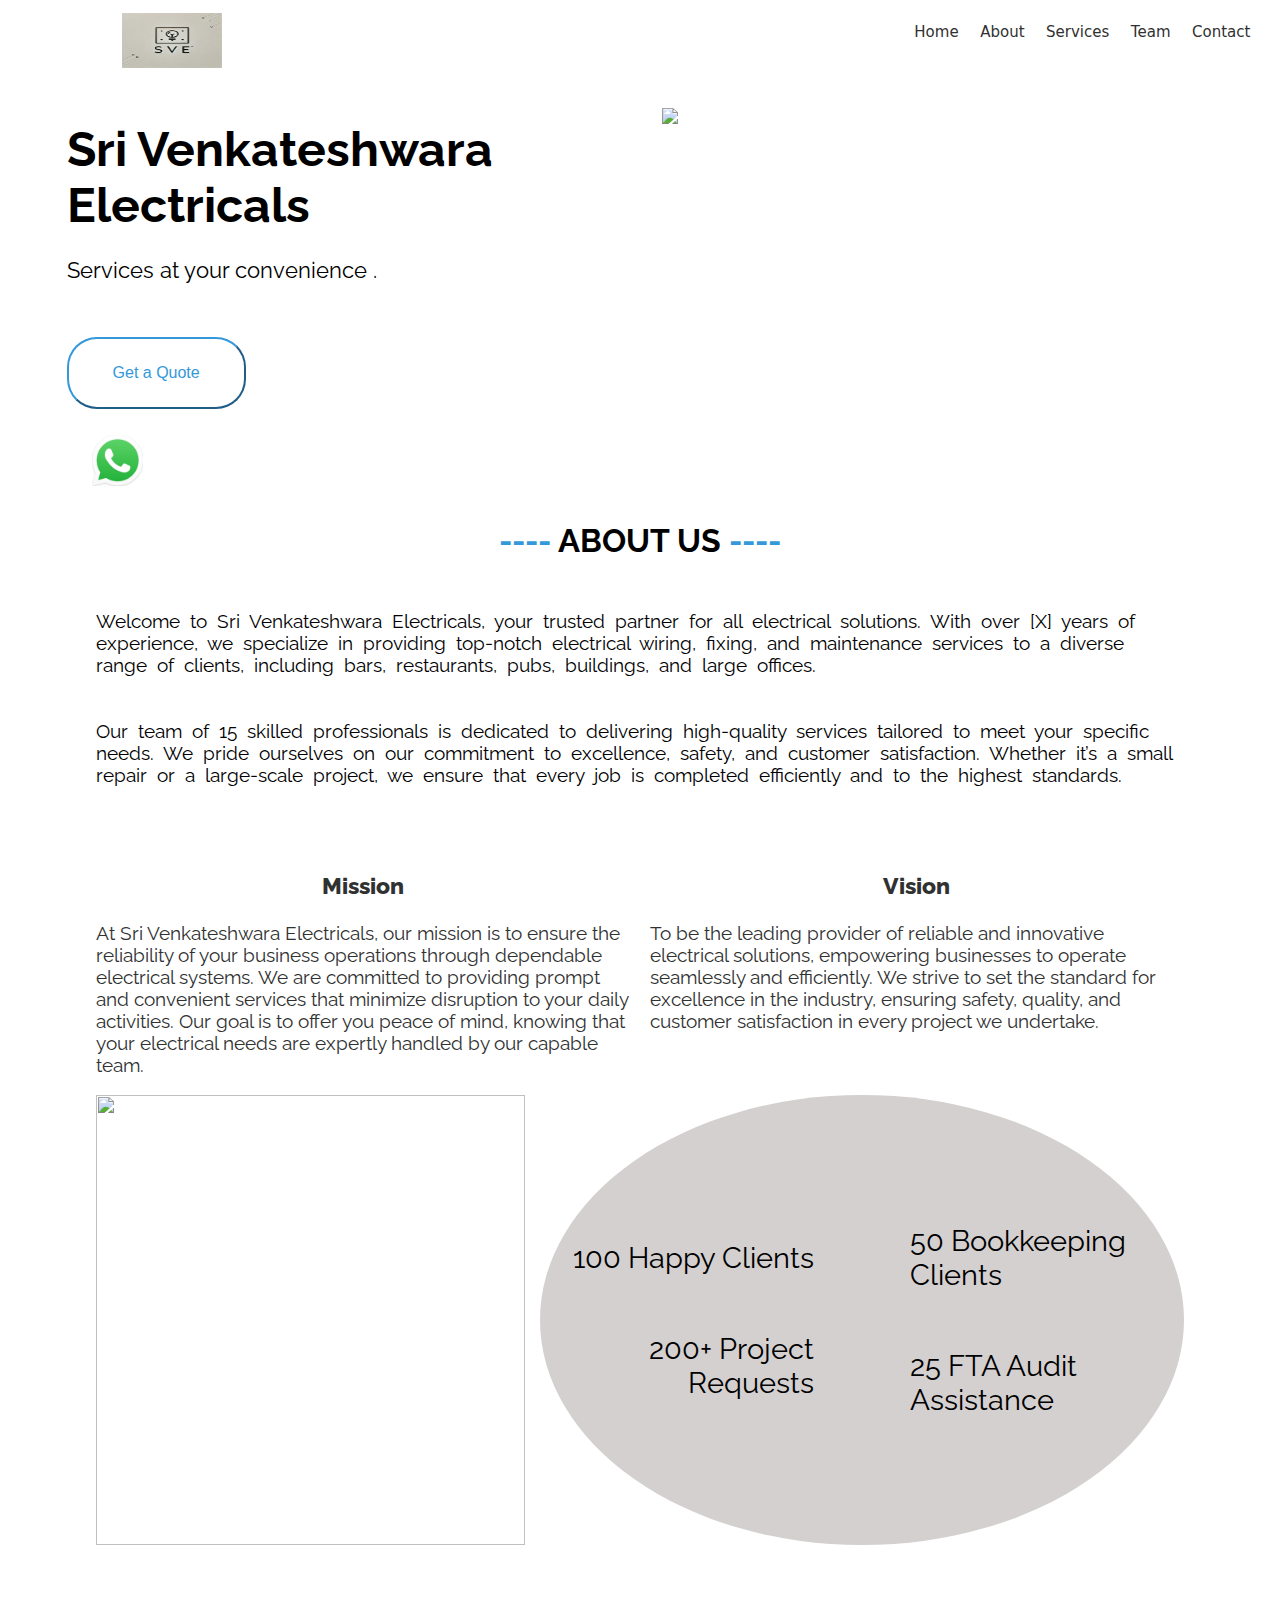
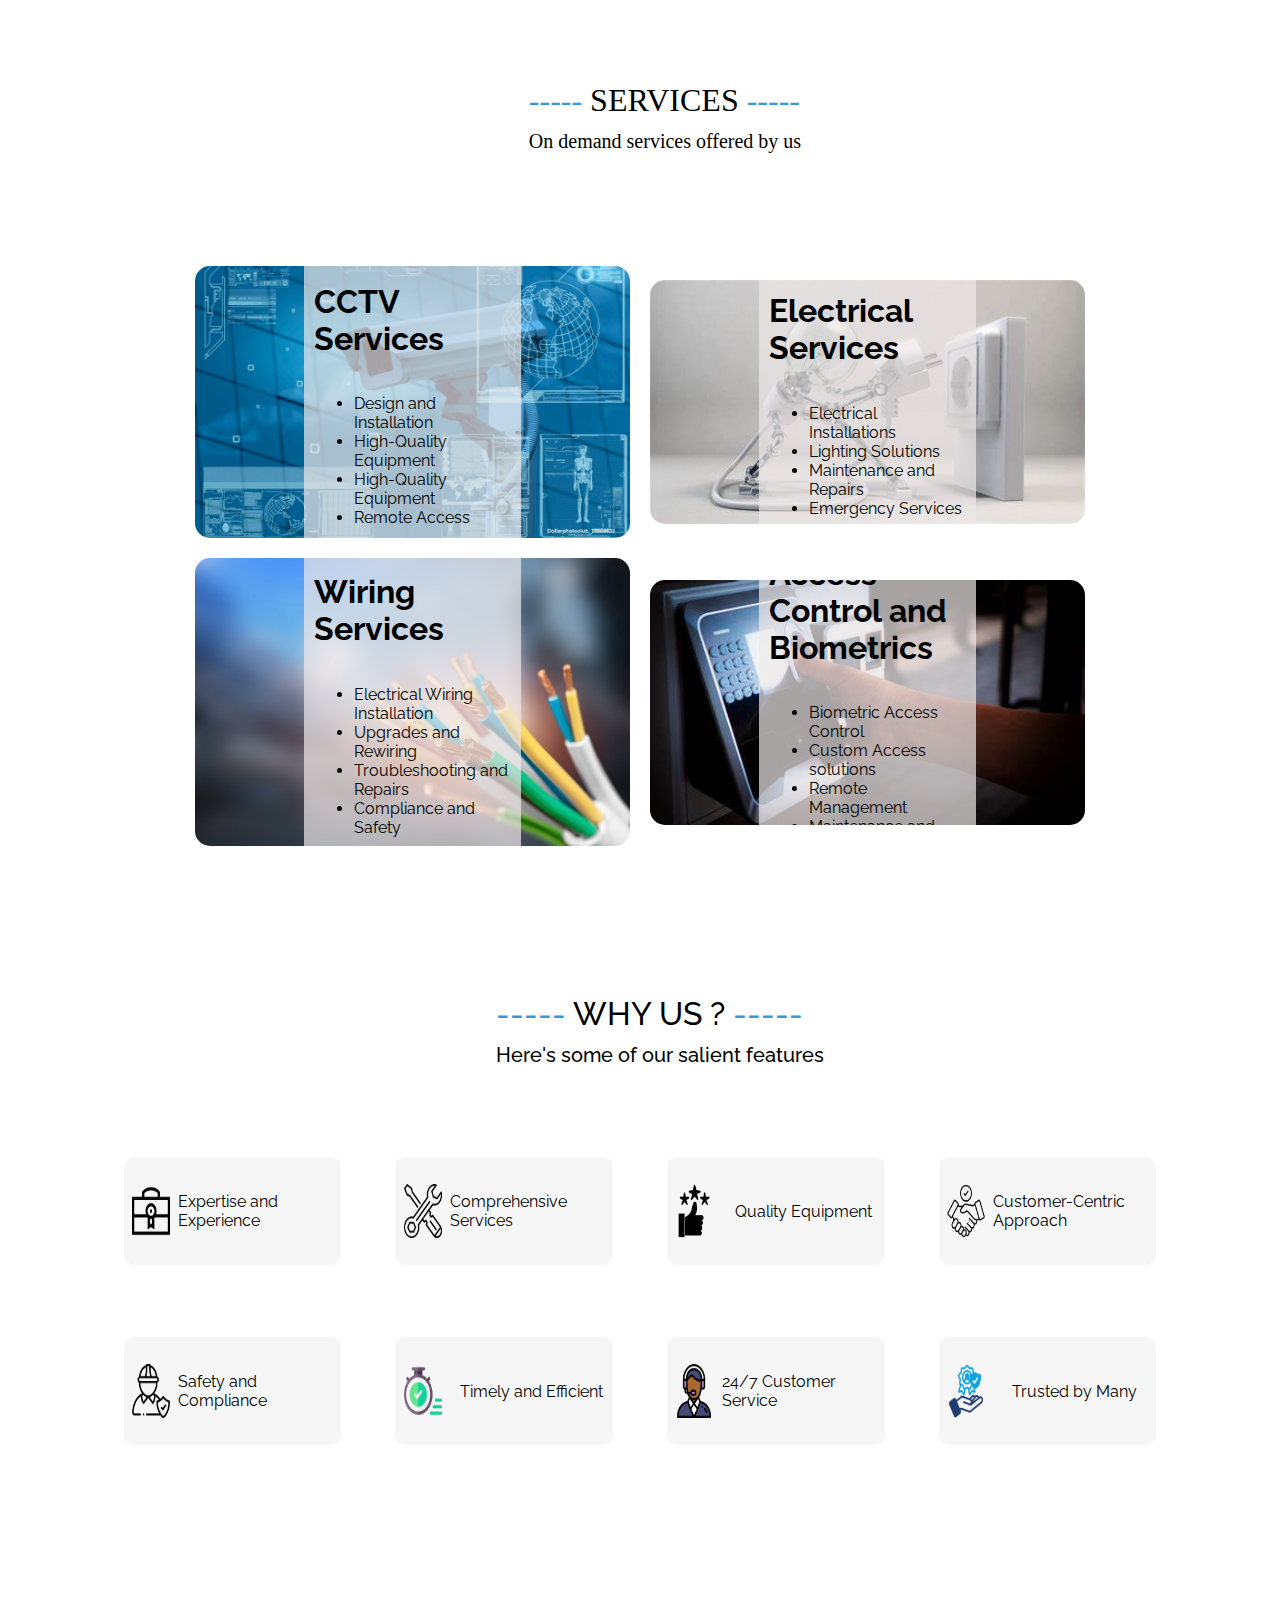
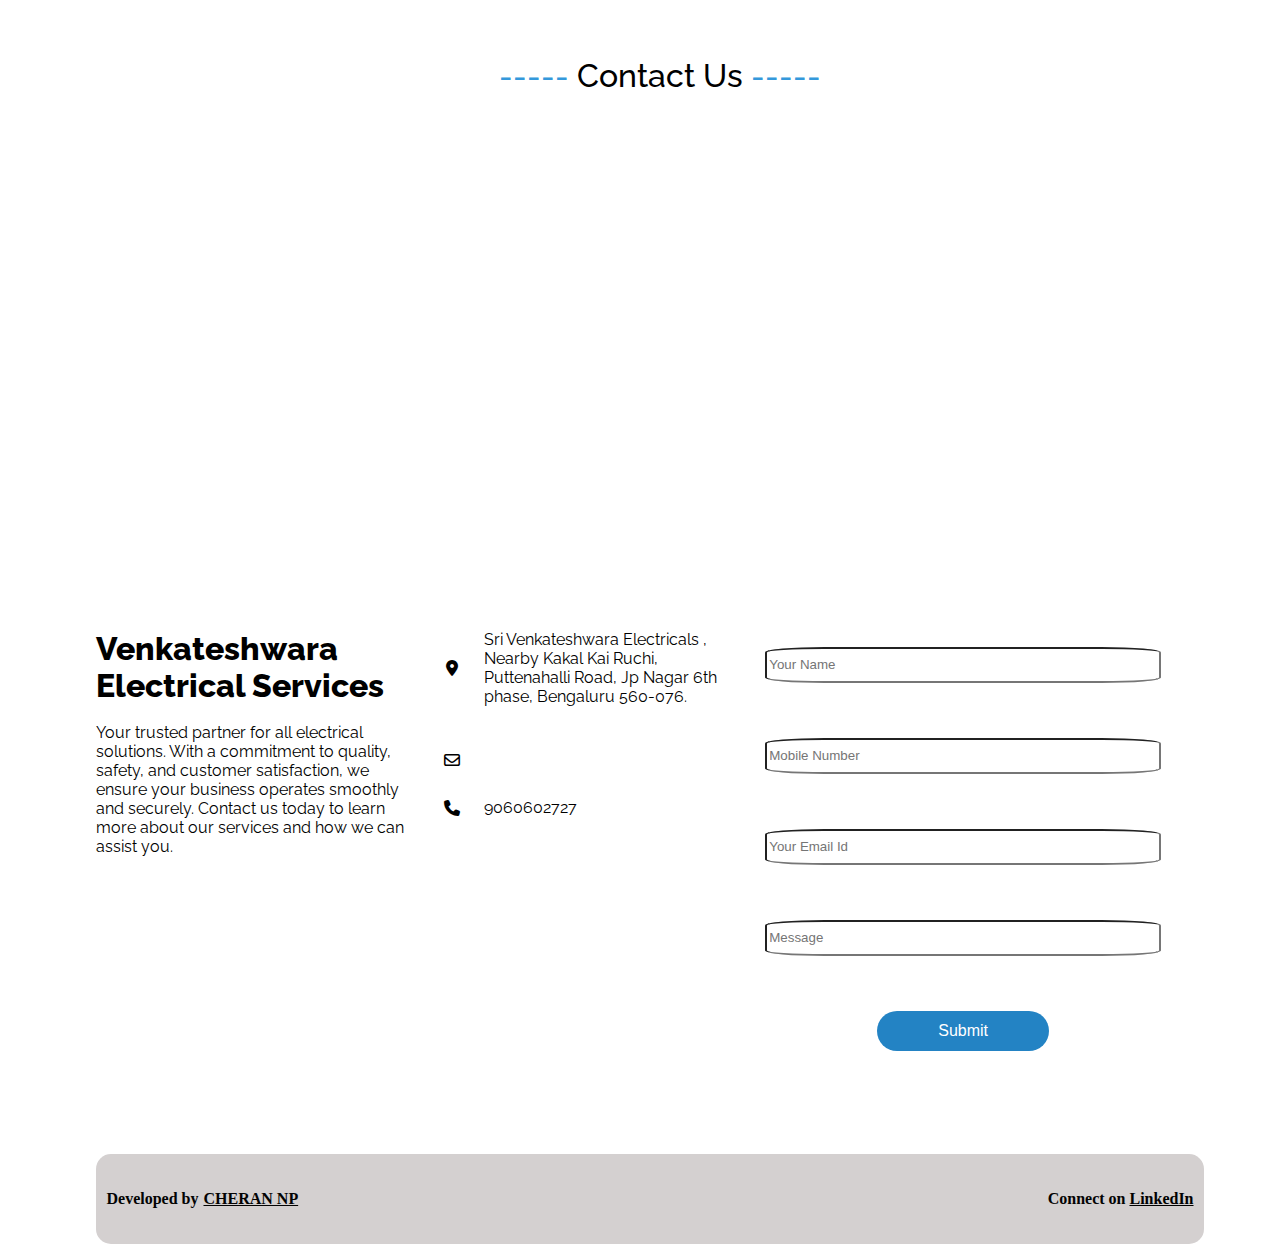
==== finhouse.html @ 4cea51d7 "seenu website" ====
<!DOCTYPE html>
<html lang="en">
  <head>
    <meta charset="UTF-8" />
    <meta name="viewport" content="width=device-width, initial-scale=1.0" />
    <link rel="stylesheet" href="finhouse.css" />
    <title>Sri Venkateshwara Electricals</title>
    <link
      rel="stylesheet"
      href="https://cdnjs.cloudflare.com/ajax/libs/font-awesome/6.4.0/css/all.min.css"
    />
  </head>
  <body>
    <!-- <div class="maincontaoiner "> -->
    <section id="home">
      <div class="navbar">
        <div class="navbar_left">
          <img src="./images/logo.webp" alt="logo" />
        </div>
        <div class="navbar_right">
          <p><a href="#">Home</a></p>
          <p><a href="#gotoabout">About</a></p>
          <p><a href="#gotoservices">Services</a></p>
          <p><a href="">Team</a></p>
          <p><a href="#gotocontact">Contact</a></p>
        </div>
      </div>
      <div class="body_container">
        <div class="body_left">
          <div class="left_content">
            <div>
              <p class="finhouse">
                Sri Venkateshwara <br />
                Electricals<br /><span style="font-size: 22px; font-weight: 400"
                  >Services at your convenience .</span
                >
              </p>
            </div>
            <div class="quote">
              <div><button>Get a Quote</a></button> &nbsp; &nbsp; &nbsp; &nbsp;<a href="https://wa.me/9060602727?text=I'm interested in your electrical service, I just found your profile on the website "></div><div><img src="./icons/whatsapp.png"></a></div>
            </div>
          </div>
        </div>
        <div class="right_content">
          <img src="https://finhouse.ae/assets/img/hero-img.png" />
        </div>
      </div>
      <div class="footer" id="gotoabout">
        <p class="footer_info">
          <span style="color: #3498db">----</span> ABOUT US
          <span style="color: #3498db">----</span>
        </p>
      </div>
    </section>
    <section id="next">
      <section id="scrolled">
        <div class="about">
          <p>
            Welcome to Sri Venkateshwara Electricals, your trusted partner 
            for all electrical solutions. With over [X] years of experience, 
            we specialize in providing top-notch electrical wiring, fixing, and
             maintenance services to a diverse range of clients, including bars, 
             restaurants, pubs, buildings, and large offices.<br><br><br>

              Our team of 15 skilled professionals is dedicated to delivering 
              high-quality services tailored to meet your specific needs. We pride 
              ourselves on our commitment to excellence, safety, and customer satisfaction. 
              Whether it’s a small repair or a large-scale project, we ensure that every job 
              is completed efficiently and to the highest standards.<br><br><br>
          </p>
        </div>
        <div class="mission_vision">
          <div class="mission">
            <p style="font-size: larger; font-weight: 800;">Mission</p>
            <p>
              At Sri Venkateshwara Electricals, our mission is to ensure 
              the reliability of your business operations through dependable 
              electrical systems. We are committed to providing prompt and 
              convenient services that minimize disruption to your daily activities. 
              Our goal is to offer you peace of mind, knowing that your electrical 
              needs are expertly handled by our capable team.
            </p>
          </div>
          <div class="vision">
            <p style="font-size: larger; font-weight: 800;">Vision</p>
            <p>
              To be the leading provider of reliable and innovative electrical 
              solutions, empowering businesses to operate seamlessly and efficiently. 
              We strive to set the standard for excellence in the industry, ensuring 
              safety, quality, and customer satisfaction in every project we undertake.
            </p>
          </div>
        </div>
        <div class="stats">
          <div class="statpic">
            <img src="https://finhouse.ae/assets/img/counts-img.svg" alt="" />
          </div>
          <div class="statstat">
            <div class="statleft">
              <div class="statleft_info">
                <p>100 Happy Clients</p>
              </div>
              <div class="statleft_info">
                <p>200+ Project Requests</p>
              </div>
            </div>
            <div class="statright">
              <div class="statright_info">
                <p>50 Bookkeeping Clients</p>
              </div>
              <div class="statright_info">
                <p>25 FTA Audit Assistance</p>
              </div>
            </div>
          </div>
        </div><br><br>
        <div class="services" id="gotoservices">
          <p>
            <span style="color: #3498db"> ----- </span> SERVICES
            <span style="color: #3498db"> ----- </span> <br /><span
              style="font-size: 20px"
            >
              On demand services offered by us</span
            >
          </p>
        </div>
        <div class="image-grid">
          <div class="image_subdiv">
            <div class="image-item">
              <img
                src="../images/cctv.webp"
                alt="Image 1"
              />
              <div class="text-overlay">
                <h1>CCTV Services</h1>
                <ul>
                <li>Design and Installation</li>
                <li> High-Quality Equipment </li>
                <li>High-Quality Equipment </li>
                <li>Remote Access</li>
                </ul>
              </div>
            </div>
            <div class="image-item">
              <img
                src="../images/electrical.jpeg"
                alt="Image 2"
              />
              <div class="text-overlay">
                <h1>Electrical Services</h1>
                <ul>
                  <li>Electrical Installations</li>
                  <li>Lighting Solutions</li>
                  <li>Maintenance and Repairs</li>
                  <li>Emergency Services</li>
                </ul>
              </div>
            </div>
            <div class="image-item">
              <img
                src="../images/wiring.jpg"
                alt="Image 3"
              />
              <div class="text-overlay">
                <h1>Wiring Services</h1>
                <ul>
                  <li>Electrical Wiring Installation</li>
                <li>Upgrades and Rewiring</li>
                <li>Troubleshooting and Repairs</li>
                <li>Compliance and Safety</li>
                </ul>
              </div>
            </div>
            <div class="image-item">
              <img
                src="../images/access.jpeg"
                alt="Image 4"
              />
              <div class="text-overlay">
                <h1>Access Control and Biometrics</h1>
                <ul>
                  <li>Biometric Access Control</li>
                <li>Custom Access solutions</li>
                <li>Remote Management</li>
                <li>Maintenance and Support</li>
                </ul>
              </div>
            </div>
          </div>
        </div>
        <div class="why_us">
          <p>
            <span style="color: #3498db"> -----</span> WHY US ?<span
              style="color: #3498db"
            >
              -----
            </span>
            <br /><span style="font-size: 20px">
              Here's some of our salient features</span
            >
          </p>
        </div>
        <div class="features_main">
          <div class="features_top">
            <div class="whydiv">
              <div class="symbols"><img src="./icons/specialist.png" /></div>
              <div class="whytext"><p>Expertise and Experience</p></div>
            </div>
            <div class="whydiv">
              <div class="symbols"><img src="./icons/customer-support.png" /></div>
              <div class="whytext"><p>Comprehensive Services</p></div>
            </div>
            <div class="whydiv">
              <div class="symbols"><img src="./icons/good-quality.png" /></div>
              <div class="whytext"><p>Quality Equipment</p></div>
            </div>
            <div class="whydiv">
              <div class="symbols"><img src="./icons/deal.png" /></div>
              <div class="whytext"><p>Customer-Centric Approach</p></div>
            </div>
          </div>
          <div class="features_down">
            <div class="whydiv">
              <div class="symbols"><img src="./icons/worker.png" /></div>
              <div class="whytext"><p>Safety and Compliance</p></div>
            </div>
            <div class="whydiv">
              <div class="symbols"><img src="./icons/on-time-.png" /></div>
              <div class="whytext"><p>Timely and Efficient</p></div>
            </div>
            <div class="whydiv">
              <div class="symbols"><img src="./icons/support.png" /></div>
              <div class="whytext"><p>24/7 Customer Service</p></div>
            </div>
            <div class="whydiv">
              <div class="symbols"><img src="./icons/trustworthy.png" /></div>
              <div class="whytext"><p>Trusted by Many</p></div>
            </div>
          </div>
        </div>
        <div class="why_us" id="gotocontact">
          <p>
            <span style="color: #3498db"> -----</span> Contact Us
            <span style="color: #3498db"> ----- </span>
          </p>
        </div>
        <div class="locate">
          <iframe
            src="https://www.google.com/maps/embed?pb=!1m14!1m8!1m3!1d243.073120036421!2d77.58530693842499!3d12.896793018952216!3m2!1i1024!2i768!4f13.1!3m3!1m2!1s0x3bae153f8572b629%3A0x86b0687592cb1bc2!2sBoys%20Internet!5e0!3m2!1sen!2sin!4v1726143598612!5m2!1sen!2sin" 
            width="600"
            height="450"
            style="border: 0"
            allowfullscreen=""
            loading="lazy"
            referrerpolicy="no-referrer-when-downgrade"
          ></iframe>
        </div><br>
        <!-- <div class="gap"></div> -->
        <div class="contact">
          <div class="company">
            <p>
              <span style="font-size: xx-large; font-weight: 800"
                >Venkateshwara Electrical Services</span
              ><br /><br />
              Your trusted partner for all electrical solutions.
              With a commitment to quality, safety, and customer satisfaction, 
              we ensure your business operates smoothly and securely. 
              Contact us today to learn more about our services and how 
              we can assist you.
            </p>
          </div>
          <div class="contact_info">
            <div class="inside_info">
              <div class="info_address">
                <div class="info_icon">
                  <i class="fa-solid fa-location-dot"></i>
                </div>
                <div class="info_information">
                  <p>
                    Sri Venkateshwara Electricals , Nearby Kakal Kai Ruchi, Puttenahalli Road,
                    Jp Nagar 6th phase, Bengaluru 560-076. 
                  </p>
                </div>
              </div>
              <div class="info_email">
                <div class="info_icon">
                  <i class="fa-regular fa-envelope"></i>
                </div>
                <div class="info_information"></div>
              </div>
              <div class="info_email">
                <div class="info_icon"><i class="fa-solid fa-phone"></i></div>
                <div class="info_information">9060602727</div>
              </div>
            </div>
          </div>
          <div class="contact_user">
            <input type="text" placeholder="Your Name" required />
            <input type="number" placeholder="Mobile Number" required />
            <input type="mail" placeholder="Your Email Id" required />
            <input type="text" placeholder="Message" required />
            <button type="submit">Submit</button>
          </div>
        </div>
        
        <div class="footerbruh">
            <div class="footer-left">
                <div class="developer-info">
                    Developed by <span class="name">CHERAN NP</span>
                    <div class="popup">
                        <img src="./images/mypic.jpeg" alt="My Photo" class="popup-img">
                        <p class="popup-text">cheran6272cherry1@gmail.com</p>
                    </div>
                </div>
            </div>
            <div class="footer-right">
                Connect on <a href="https://www.linkedin.com/in/cherannp?utm_source=share&utm_campaign=share_via&utm_content=profile&utm_medium=android_app" target="_blank">LinkedIn</a>
            </div>
        </div>
        
      </section>
    </section>
  </body>
</html>
---- finhouse.css ----
@import url('https://fonts.googleapis.com/css2?family=Edu+AU+VIC+WA+NT+Hand:wght@400..700&family=Open+Sans:ital,wght@0,300..800;1,300..800&family=Playwrite+AR:wght@100..400&display=swap');
@import url('https://fonts.googleapis.com/css2?family=Edu+AU+VIC+WA+NT+Hand:wght@400..700&family=Open+Sans:ital,wght@0,300..800;1,300..800&family=Playwrite+AR:wght@100..400&family=Raleway:ital,wght@0,100..900;1,100..900&display=swap');

body{
    display: flex;
    flex-direction: column;
    justify-content: center;
}

#home{
    width: 100%;
    /* height: 100vh; */
    /* background-color: aqua; */
    display: flex;
    flex-direction: column;
}

.navbar{
    width: 100%;
    height: 10%;
    justify-content: space-between;
    display: flex;
    flex-direction: row;
    position: sticky;
    z-index: 1000;
    margin: 0;
    top: 0;
    background-color: rgb(255, 255, 255); 
}

.navbar_left{
    width: 26%;
    /* background-color: aqua;   */
    height: 100%;
    display: flex;
    justify-content: center;
    align-items: center;
}

.navbar_left img{
    height: 55px;
    width: 100px;
    padding-bottom: 5px;
    padding-top: 5px;
}

.navbar_right{
    width: 30%;
    height: 100%;
    /* background-color: aqua; */
    display: flex;
    flex-direction: row;
    align-items: center;
    justify-content: space-evenly;  
    padding:0;
}
.navbar_right a{
    text-decoration: none;
    color: #303131;
}
.navbar_right a:hover{
    color: rgb(52,152,219);
}
.navbar_right p{
    font-family: system-ui, -apple-system, BlinkMacSystemFont, 'Segoe UI', Roboto, Oxygen, Ubuntu, Cantarell, 'Open Sans', 'Helvetica Neue', sans-serif;
    font-size: 15px;
}

.body_container{
    height: 60%;
    width: 100%;
    display: flex;
    flex-direction: row;
    /* justify-content: center; */
    /* background-color: antiquewhite; */
}

.body_left{
    width: 52%;
    height: 100%;
    /* background-color: aqua;   */
    display: flex;
    align-items: center;
    justify-content: center;
    /* text-align: center; */
}

.finhouse{
    font-family: "Raleway"; 
    font-size: 48px;
    font-weight: 700;
}
.comment{
    font-size: large;
}
.quote button{
    background-color: rgb(255, 255, 255);
    font-size: medium;
    border-color: rgb(52,152,219);
    border-radius: 30px;
    padding-left: 20px;
    padding-right: 20px;
    padding-top: 10px;
    padding-bottom: 10px;
    color:rgb(52,152,219) ;
    width: 35%;
    height: 8vh;
}
.quote button:hover{
    background-color: rgb(52,152,219);
    color: aliceblue;
    cursor: pointer;
}

.quote img{
    width: 10%;
    height: 10%;
    padding-left: 5%;
    padding-top: 5%;
}

.right_content{
    width: 50%;
    height:100%;
    /* background-color: #3498DB; */
    padding: 15px;
    border-radius: 20px;
}

.right_content img{
    animation: moveUpDown 2s infinite;
    height: 100%;
    padding: 10px;
    padding-top: 20px;
}

@keyframes moveUpDown {
    50% {
        transform: translateY(-10px); /* Adjust the value to control the distance */
    }
}

.footer{
    width: 100%;
    /* background-color: black; */
    height: 35%;
    display: flex;
    justify-content: center;
    align-items: end;
}
.footer p{
    font-size:xx-large;
    font-weight: 700;
    box-shadow: #303131;
    font-family: "Raleway"; 
}

#next{
    width: 100%;
    height: 100vh;
    /* background-color: antiquewhite; */
    display: flex;
    justify-content: center;
    /* flex-direction: column; */
}
#scrolled{
    /* background-color: rgb(228, 252, 252); */
    width: 86%;
    
}

.about{
    width:100%;
    height: auto;
    /* background-color: aquamarine; */
    font-size:larger;
    font-family: "Raleway"; 
    word-spacing: 5px;
}
.mission_vision{
    width: 100%;
    height: auto;
    /* background-color: azure; */
    display: flex;
    flex-direction: row;
    font-family: "Raleway"; 
    gap: 15px;
}

.mission{
    width: 50%;
    height: auto;
    /* text-align: center ; */
    font-size: larger;
}
.mission p{
    display: flex;
    color: #303131;
    justify-content: center;
}

.vision{
    width: 50%;
    /* text-align: center; */
    font-size: larger;padding-left: 5px;
}
.vision p{
    display: flex;
    justify-content:center;
    color: #303131;
}

.stats{
    width: 100%;
    height: 50%;
    display: flex;
    flex-direction: row;
    /* background-color: #110f0f; */
    font-family: "Raleway"; 
    gap: 15px;
}
.statpic{
    width: 40%;
    height: 100%;    
    /* background-color: azure; */
}
.statpic img{
    height: 100%;
    width: 100%;
    background: none;
}
.statstat{
    width: 60%;
    height: 100%;
    display: flex;
    flex-direction: row;
    font-family: "Raleway"; 
    font-size: x-large;
    align-content: center;
    align-items: center;
    gap: 15%;
    background-color: #d4d0d0;
    border-radius: 50%;

}
.statleft{
    width: 50%;
    display: flex;
    flex-direction: column;
    justify-content: end;
    text-align: end;
}
.statleft_info{
    width: 100%;
    height: 50%;
    /* background-color: rgb(198, 198, 250);  */
    justify-content: end;
    font-size: larger;
    
}

.statright{
    width: 50%;
    display: flex;
    flex-direction: column;
    align-items: center;
    align-content: center;
}
.statright_info{
    width: 100%;
    height: 50%;
    font-size: larger;
    /* background-color: rgb(241, 22, 22); */
}

.services{
    width: 100%;
    height: 25%;
    display: flex;
    justify-content: center;
    align-items: center;
    font-size: xx-large;
    font-weight: 500;
    padding: 25px;
}

.image-grid{
    width: 100%;
    display: flex;
    justify-content: center;
    align-items: center;
    flex-direction: row;
}
.image_subdiv{
    width: 100%;
    /* background-color: aqua; */
    display: flex;
    justify-content: center;
    flex-wrap: wrap;
    align-items: center;
    flex-direction: row;
    /* position: relative; */
    font-family: "Raleway"; 
}
.image-item {
    margin: 10px;
    width: 40%;
    height: 30%;
    /* border: 1px solid black; */
    position: relative;
    display: flex;
    align-items: center;
    justify-content: center;
    overflow: hidden;
}
.image-item img{
    width: 100%;
    /* height: 100%; */
    /* overflow: hidden; */
    display: flex;
    justify-content: center;
    /* align-content: end; */
    /* justify-items: center; */
    /* text-align: center; */
    border-radius: 15px;
    box-shadow: 2px solid black;
}

.text-overlay {
    width: 50%;
    position: absolute; 
    background-color: rgba(238, 232, 232, 0.7); 
    color: #000000;
    padding: 10px; 
    border-radius: 5px; 
    box-sizing: border-box;
    display: flex;
    align-items: center;
    justify-content: center;
    flex-direction: column;
}

.why_us{
    width: 100%;
    height: 25%;
    display: flex;
    justify-content: center;
    align-items: end;
    font-size: xx-large;
    font-weight: 500;
    padding: 20px;
    font-family: "Raleway"; 
}

.features_main{
    width: 100%;
    height: 40vh;
    /* background-color: black; */
    display: flex;
    flex-direction: column;
    font-family: "Raleway"; 
}

.features_top{
    width: 100%;
    height: 50%;
    /* background-color: aliceblue; */
    display: flex;
    justify-content: space-around;
    /* align-content: center; */
    align-items: center;
}

.whydiv{
    width: 20%;
    height: 60%;
    display: flex;
    flex-direction: row;
    border:#000000;
    border-radius: 10px;
    justify-content: center;
    align-content: center;
    background-color: #f6f6f6;
    
}

.symbols{
    width: 25%;
    height: 100%;
    display: flex;
    justify-content: center;
    align-content: center;
    align-items: center;
}
.symbols img{
    height: 50%;
    width: 70%;
}

.whytext{
    width: 75%;
    height: 100%;
    display: flex;
    justify-content: center;
    align-items: center;
    align-content: center;
    font-family: "Raleway"; 
}

.features_down{
    width: 100%;
    height: 50%;
    /* background-color: aliceblue; */
    display: flex;
    justify-content: space-around;
    /* align-content: center; */
    align-items: center;
    font-family: "Raleway"; 
}

.locate{
    width: 100%;
    height:50vh;
    font-family: "Raleway"; 
}

.locate iframe{
    width: 100%;
    height: 100%;
}
.gap{
    width: 100%;
    height: 10%;
}
.contact{
    width: 100%;
    height: 60vh;
    display: flex;
    flex-direction: row;
}

.company{
    width: 30%;
    height: 100%;
    display: flex;
    /* justify-content: center; */
    align-items:baseline;
    align-content: baseline;
    flex-direction: column;
    /* padding-top: 15px; */
    font-family: "Raleway"; 
}
.company h3{
    font-size:x-large;
}
.contact_info{
    width: 30%;
    height: 100%;
    font-family: "Raleway"; 
}
.inside_info{
    display: flex;
    flex-direction: column;
}
.info_address{
    width: 100%;
    height: 40%;
    flex-direction: row;
    display: flex;
    align-content: center;
    align-items: center;
    font-family: "Raleway"; 
}
.info_icon{
    width: 20%;
    height: 100%;
    display: flex;
    justify-content: center;
    align-content: center;
}
.info_information{
    width: 80%;
    height: 100%;
}

.info_email{
        width: 100%;
        height: 20%;
        padding-top: 30px;
        flex-direction: row;
        display: flex;
        align-content: center;
        align-items: center;
}

.contact_user {
    width: 40%;
    height: 85%;
    display: flex;
    flex-direction: column;
    justify-content:space-around;
    align-items: center;
    padding: 5px;
}

.contact_user input {
    width: 90%;
    height: 30px;
    border-radius: 15%;
}

.contact_user button {
    width: 40%;
    height: 40px;
    /* margin-top: 10px; */
    background-color: #2383C4;
    border: none;
    border-radius: 20px;
    cursor: pointer;
    color: White;
    font-size: medium;
}
.contact_user button:hover{
    background-color:#0067ac;
    color: White;
}

.footerbruh {
    width: 100%;
    height: 10vh;
    background-color: #d4d0d0;
    color: #030303;
    display: flex;
    justify-content: space-between;
    align-items: center;
    padding: 0px 10px 0px 10px;
    position: relative;
    border-radius: 15px;
    font-weight: bold;
}

.footer-left {
    position: relative;
}

.developer-info {
    display: flex;
    align-items: center;
}

.name {
    cursor: pointer;
    position: relative;
    margin-left: 5px;
    text-decoration: underline;
}

.popup {
    display: none;
    position: absolute;
    bottom: 100%; /* Position above the name */
    left: 0;
    background-color: #fff;
    color: #333;
    padding: 10px;
    border-radius: 5px;
    box-shadow: 0px 4px 8px rgba(0, 0, 0, 0.2);
    white-space: nowrap;
    z-index: 10;
}

.popup-img {
    width: 50%;
    height: 30%;
    border-radius: 5%;
    display: block;
}

.popup-text {
    font-size: 15px;
}

.name:hover + .popup {
    display: block;
}

.footer-right a {
    color: #000000;
    text-decoration: underline;
}

.footer-right a:hover {
    text-decoration: line-through;
}

/* for smartphone */
@media screen and (max-width: 600px) {
    .navbar {
        height: 15%;
        flex-direction: column;
        justify-content: space-between;
    }

    .navbar_left, .navbar_right {
        width: 100%;
        height: auto;
        display: flex;
        justify-content: space-between;
    }

    .navbar_left img {
        height: auto;
        width: 80%;
    }

    .navbar_right {
        flex-direction: row;
        align-items: center;
        justify-content: space-evenly;
        padding: 10px 0;
    }

    .navbar_right a {
        margin-bottom: 10px;
    }

    .body_container {
        flex-direction: column;
        height: auto;
    }

    .body_left {
        width: 100%;
        height: auto;
        text-align: center;
        padding: 10px;
    }

    .finhouse {
        font-size: 32px;
    }

    .comment {
        font-size: medium;
    }

    .quote button {
        width: 80%;
        height: auto;
        font-size: 14px;
    }

    .right_content {
        width: auto;
        height: auto;
        padding: 10px;
    }

    .right_content img {
        height: auto;
        width: 100%;
        padding: 5px;
    }

    .footer {
        height: auto;
        padding: 10px;
        display: flex;
        justify-content: center;
    }

    .footer p {
        font-size: large;
        text-align: center;
    }


    #scrolled, .about, .mission_vision, .stats, .services, .image-grid, .features_main, .contact {
        width: 100%;
    }

    .mission, .vision, .statpic, .statstat, .statleft, .statright, .image-item {
        width: 100%;
    }


    .mission_vision {
        flex-direction: column;
    }

    .stats {
        flex-direction: column;
    }

    .statpic, .statstat {
        width: 100%;
        height: auto;
    }

    .statleft, .statright {
        width: 100%;
    }

    .image-item {
        width: 90%;
        height: auto;
    }

    .features_top, .features_down {
        flex-direction: column;
        align-items: center;
    }

    .whydiv {
        width: 90%;
        height: auto;
        margin-bottom: 10px;
    }

    .symbols img {
        height: 30%;
        width: 50%;
    }

    .whytext {
        font-size: smaller;
    }
    .contact{
        display: flex;
        height: 40%;
        padding-top: 10px;
        /* flex-direction: column; */
    }

    .contact_info{
        width: 50%;
    }
    .company{
        display: flex;
        display: none;
    }
    .contact_user {
        width: 40%;
        height: 60%;
        padding-top: 10px;
    }

    .contact_user input, .contact_user button {
        width: 100%;
    }

    .footerbruh {
        flex-direction: column;
        align-items: center;
        height: auto;
        padding: 10px;
    }

    .footer-left, .footer-right {
        margin-bottom: 10px;
    }

    .popup {
        width: 80%;
        font-size: 14px;
    }
}

@media screen and (max-width: 980px){
    .right_content img{
        width: 80%;
    }
    .contact_user{
        display: flex;
        justify-content: space-evenly;
        height: 70%;
    }
    .features_main{
        height: 50%;
    }
    .statstat{
        height: 50%;
        margin-bottom: 0%;
    }
    .services{
        margin-top: 0%;
    }
}
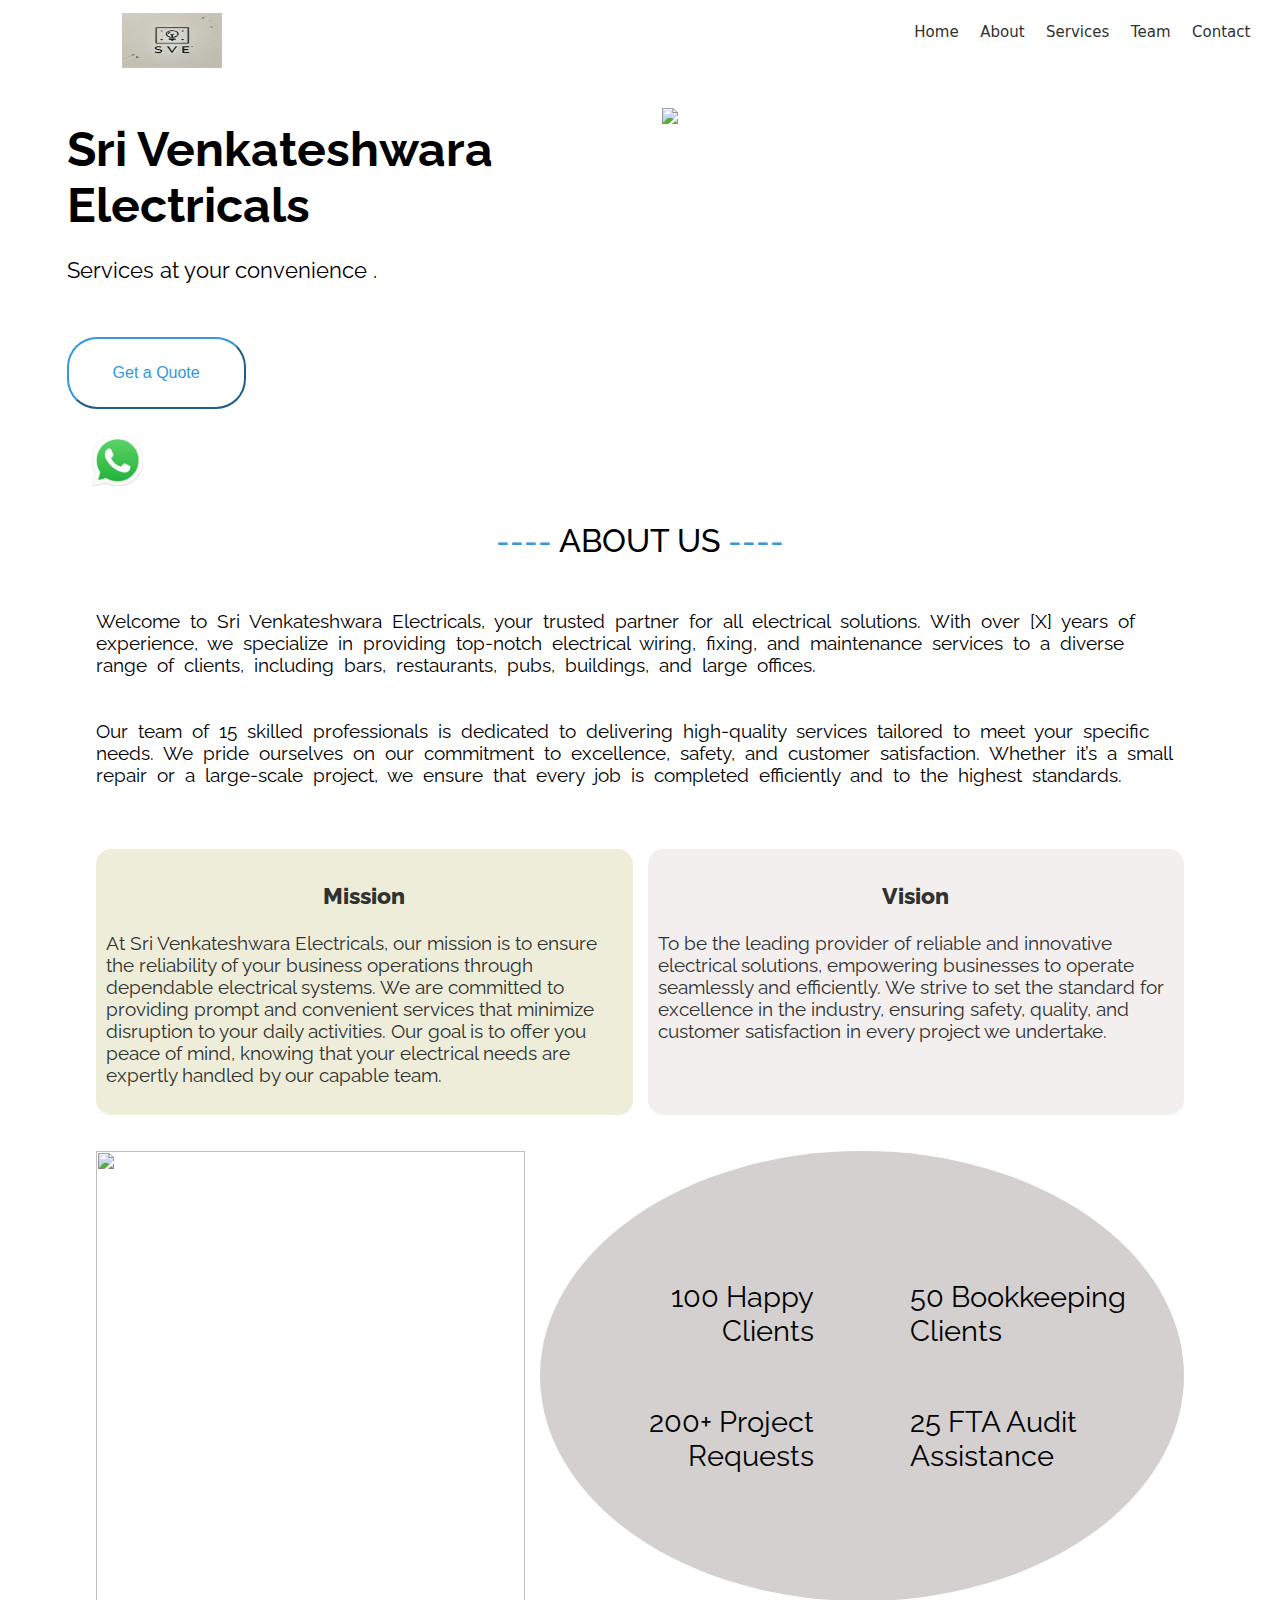
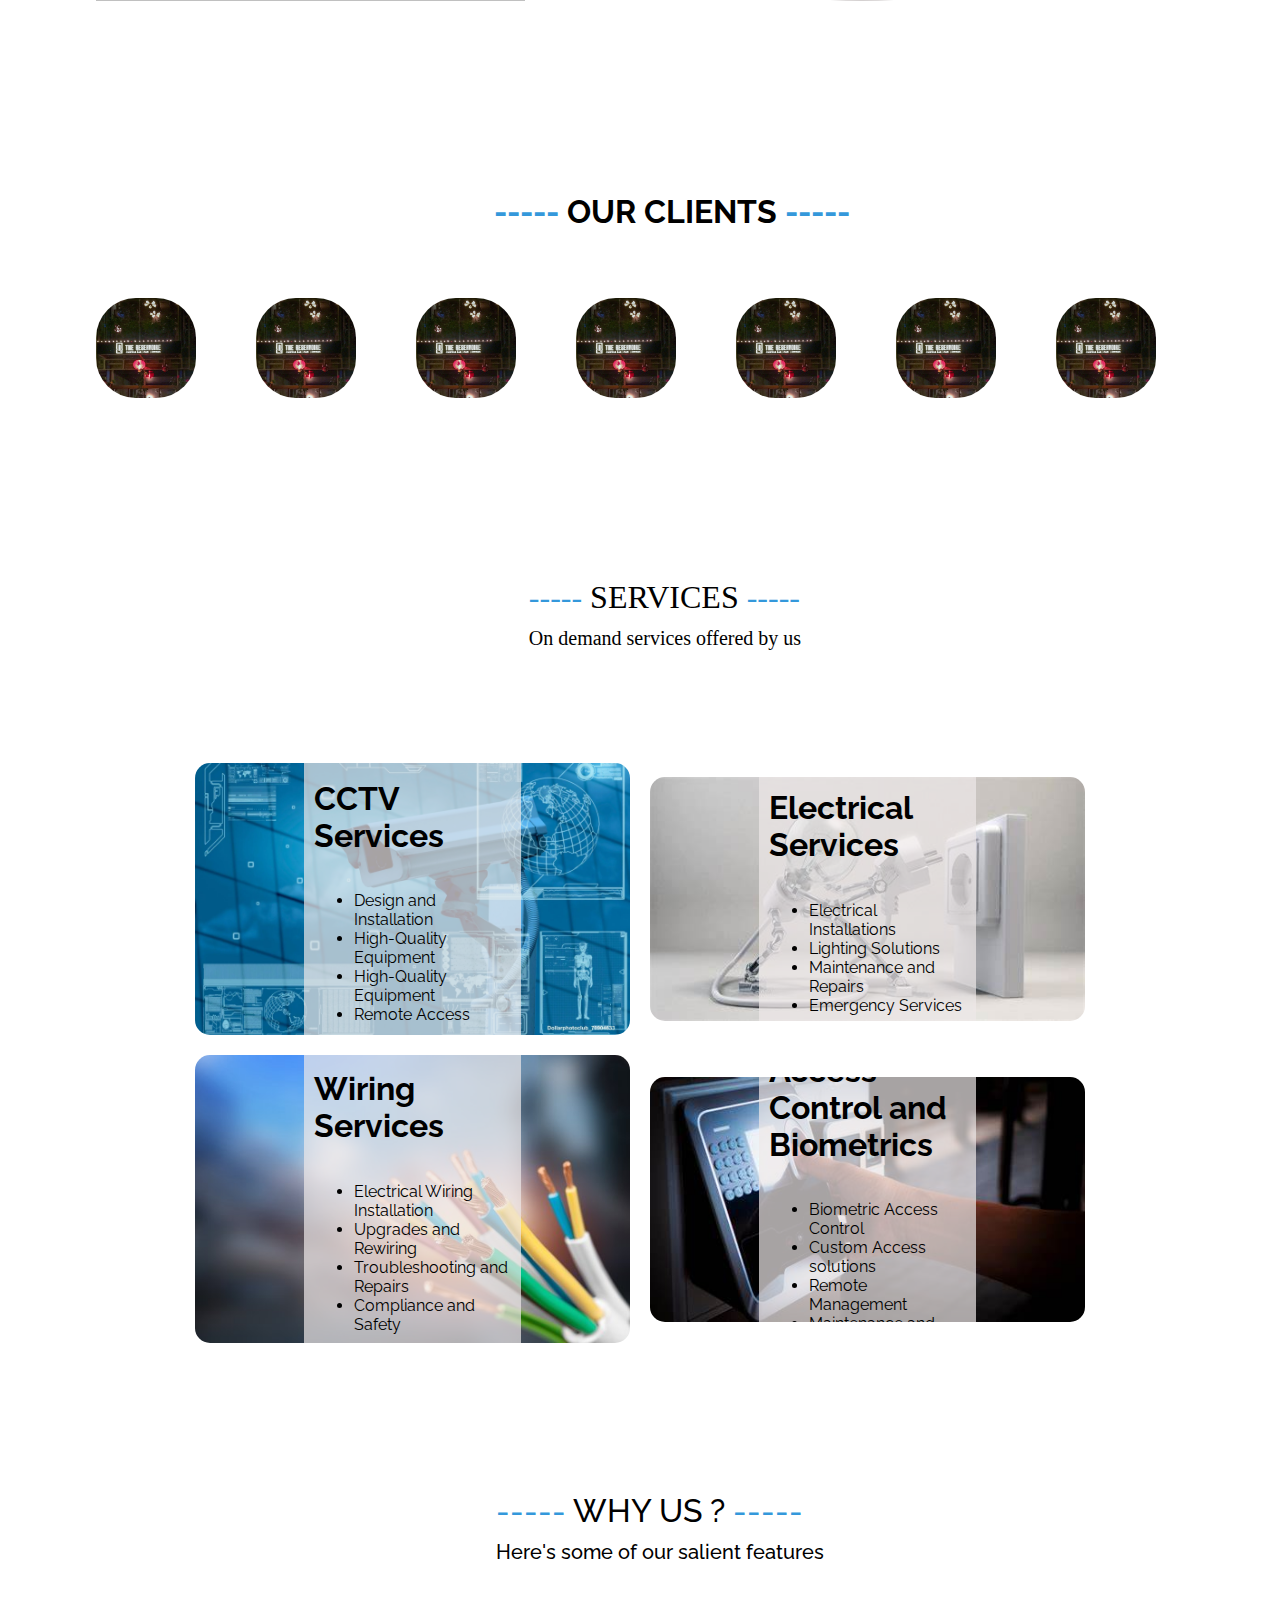
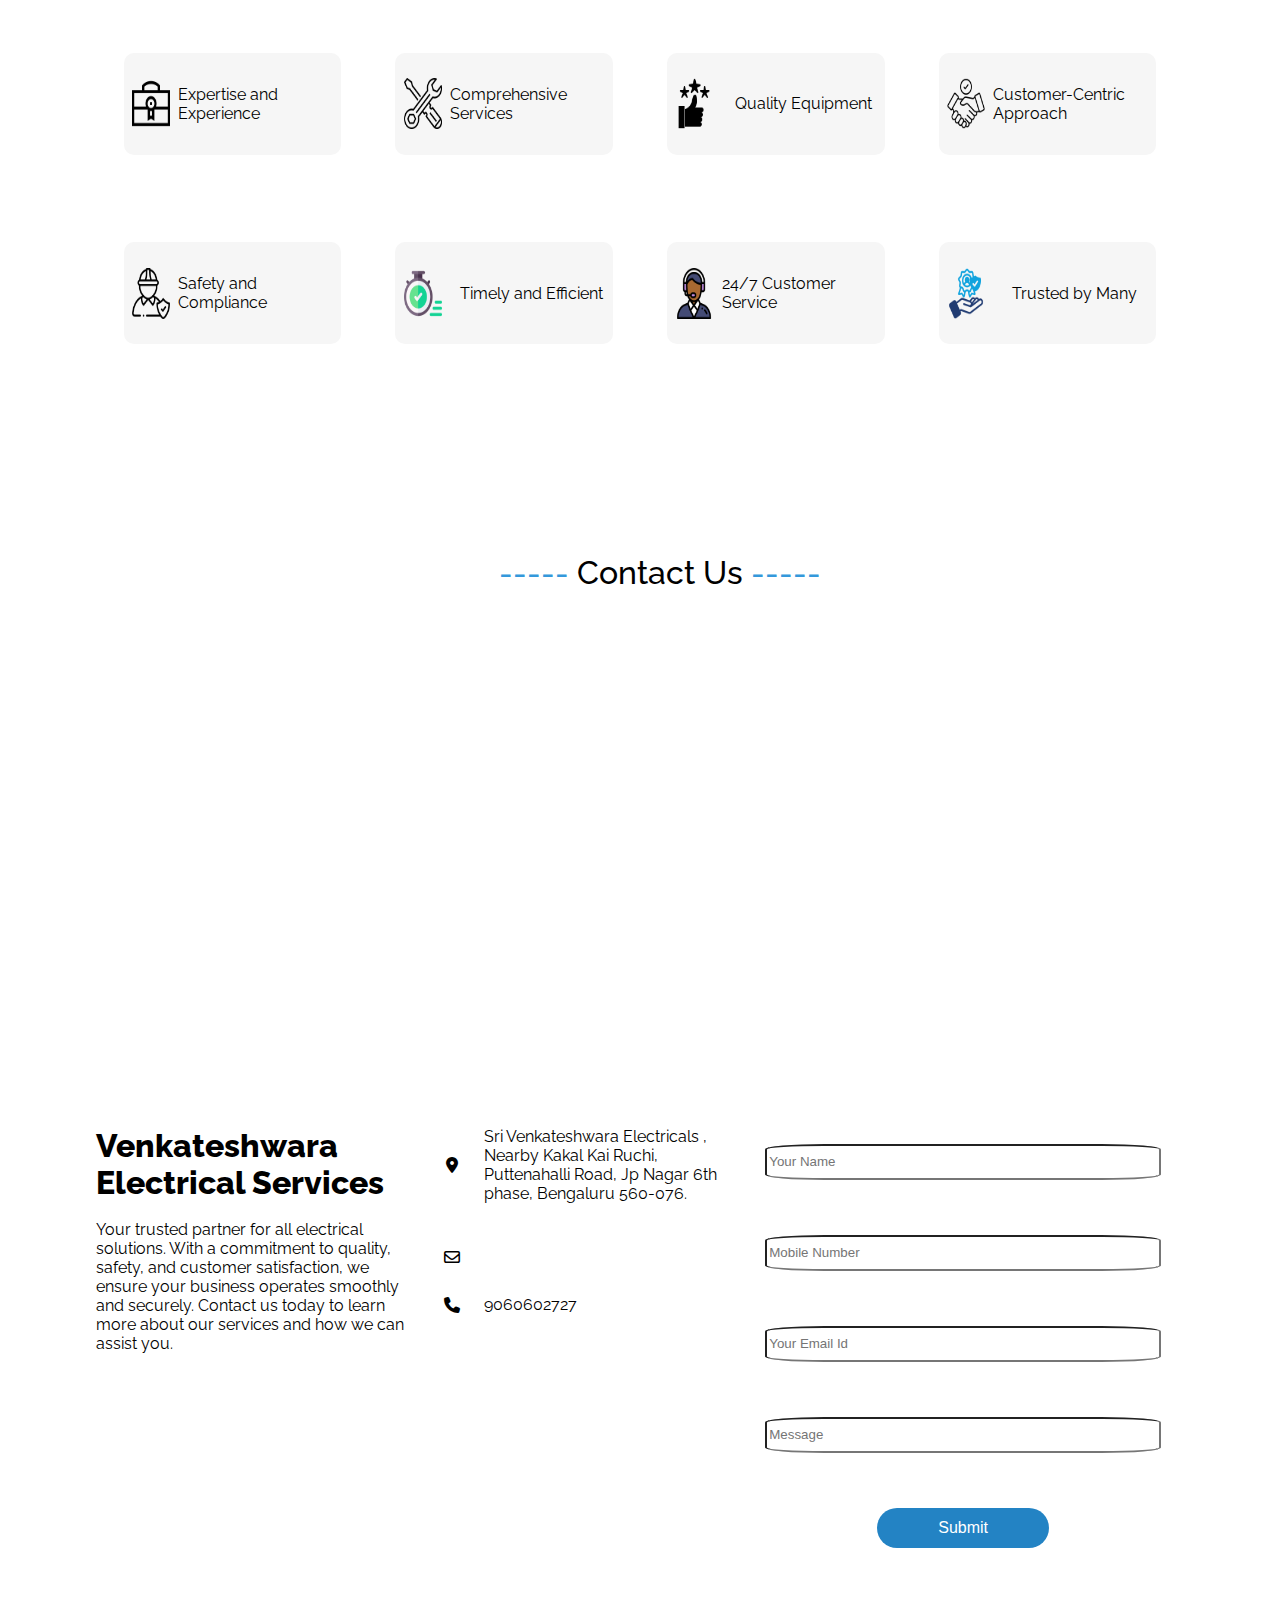
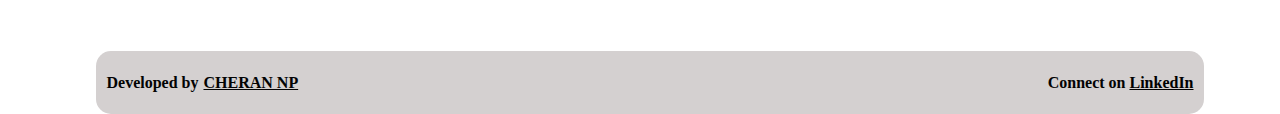
==== commit 8720cf3d: "changes" ====
--- a/finhouse.html
+++ b/finhouse.html
@@ -90,7 +90,7 @@
               safety, quality, and customer satisfaction in every project we undertake.
             </p>
           </div>
-        </div>
+        </div><br><br>
         <div class="stats">
           <div class="statpic">
             <img src="https://finhouse.ae/assets/img/counts-img.svg" alt="" />
@@ -98,22 +98,57 @@
           <div class="statstat">
             <div class="statleft">
               <div class="statleft_info">
-                <p>100 Happy Clients</p>
+                <p>100 Happy <br>Clients</p>
               </div>
               <div class="statleft_info">
-                <p>200+ Project Requests</p>
+                <p>200+ Project <br>Requests</p>
               </div>
             </div>
             <div class="statright">
               <div class="statright_info">
-                <p>50 Bookkeeping Clients</p>
+                <p>50 Bookkeeping <br>Clients</p>
               </div>
               <div class="statright_info">
-                <p>25 FTA Audit Assistance</p>
+                <p>25 FTA Audit <br>Assistance</p>
               </div>
             </div>
           </div>
         </div><br><br>
+
+        <div class="clients">
+          <p>
+            &nbsp&nbsp<span style="color: #3498db"> ----- </span> OUR CLIENTS
+            <span style="color: #3498db"> ----- </span><br>
+            <p></p>
+          </p>
+        </div>
+        <br><br>
+        <div class="image-scroller">
+          <div class="image-container">
+            <!-- Add your images here -->
+            <img src="./images/reservoire.jpg" alt="Image 1" class="scroll-image">
+            <img src="./images/reservoire.jpg" alt="Image 2" class="scroll-image">
+            <img src="./images/reservoire.jpg" alt="Image 1" class="scroll-image">
+            <img src="./images/reservoire.jpg" alt="Image 2" class="scroll-image">
+            <img src="./images/reservoire.jpg" alt="Image 1" class="scroll-image">
+            <img src="./images/reservoire.jpg" alt="Image 2" class="scroll-image">
+            <img src="./images/reservoire.jpg" alt="Image 1" class="scroll-image">
+            <img src="./images/reservoire.jpg" alt="Image 2" class="scroll-image">
+            <img src="./images/reservoire.jpg" alt="Image 1" class="scroll-image">
+            <img src="./images/reservoire.jpg" alt="Image 2" class="scroll-image">
+            <img src="./images/reservoire.jpg" alt="Image 1" class="scroll-image">
+            <img src="./images/reservoire.jpg" alt="Image 2" class="scroll-image">
+            <img src="./images/reservoire.jpg" alt="Image 1" class="scroll-image">
+            <img src="./images/reservoire.jpg" alt="Image 2" class="scroll-image">
+            <img src="./images/reservoire.jpg" alt="Image 1" class="scroll-image">
+            <img src="./images/reservoire.jpg" alt="Image 2" class="scroll-image">
+
+            <!-- Add more images as needed -->
+          </div>
+        </div>
+        
+
+
         <div class="services" id="gotoservices">
           <p>
             <span style="color: #3498db"> ----- </span> SERVICES
@@ -218,7 +253,7 @@
               <div class="symbols"><img src="./icons/deal.png" /></div>
               <div class="whytext"><p>Customer-Centric Approach</p></div>
             </div>
-          </div>
+          </div><br>
           <div class="features_down">
             <div class="whydiv">
               <div class="symbols"><img src="./icons/worker.png" /></div>
@@ -245,7 +280,10 @@
           </p>
         </div>
         <div class="locate">
-          <iframe
+          <div class="locate-left">
+            <img src="">
+          </div>
+          <div class="locate-right"><iframe
             src="https://www.google.com/maps/embed?pb=!1m14!1m8!1m3!1d243.073120036421!2d77.58530693842499!3d12.896793018952216!3m2!1i1024!2i768!4f13.1!3m3!1m2!1s0x3bae153f8572b629%3A0x86b0687592cb1bc2!2sBoys%20Internet!5e0!3m2!1sen!2sin!4v1726143598612!5m2!1sen!2sin" 
             width="600"
             height="450"
@@ -253,7 +291,7 @@
             allowfullscreen=""
             loading="lazy"
             referrerpolicy="no-referrer-when-downgrade"
-          ></iframe>
+          ></iframe></div>
         </div><br>
         <!-- <div class="gap"></div> -->
         <div class="contact">
--- a/finhouse.css
+++ b/finhouse.css
@@ -150,6 +150,24 @@
 }
 .footer p{
     font-size:xx-large;
+    font-weight: 500;
+    box-shadow: #303131;
+    font-family: "Raleway"; 
+}
+
+.clients{
+    width: 100%;
+    height: 25%;
+    display: flex;
+    justify-content: center;
+    align-items: end;
+    font-size: x-large;
+    font-weight: 200;
+    padding-left: 20px;
+    font-family: "Raleway"; 
+}
+.clients p{
+    font-size:xx-large;
     font-weight: 700;
     box-shadow: #303131;
     font-family: "Raleway"; 
@@ -192,6 +210,9 @@
     height: auto;
     /* text-align: center ; */
     font-size: larger;
+    background-color: rgba(230, 230, 201, 0.7);
+    border-radius: 15px;
+    padding: 10px;
 }
 .mission p{
     display: flex;
@@ -203,6 +224,9 @@
     width: 50%;
     /* text-align: center; */
     font-size: larger;padding-left: 5px;
+    background-color: rgba(238, 232, 232, 0.7);
+    border-radius: 15px;
+    padding: 10px;
 }
 .vision p{
     display: flex;
@@ -272,6 +296,38 @@
     font-size: larger;
     /* background-color: rgb(241, 22, 22); */
 }
+
+
+
+.image-scroller {
+    height: 20vh; /* Set the height to 20% of the viewport height */
+    overflow: hidden; /* Hide overflow to create scrolling effect */
+    position: relative;
+  }
+  
+  .image-container {
+    display: flex;
+    gap: 60px; /* Adjust the gap between images */
+    animation: scrollImages 20s linear infinite; /* Auto-scroll effect */
+  }
+  
+  .scroll-image {
+    width: 100px; /* Set the width of the images */
+    height: 100px; /* Set the height of the images */
+    border-radius: 40%; /* Make the images round */
+    object-fit: cover; /* Ensure the image covers the container */
+  }
+  
+  /* Animation for scrolling */
+  @keyframes scrollImages {
+    0% {
+      transform: translateX(0);
+    }
+    100% {
+      transform: translateX(-100%); /* Adjust this value to control scroll distance */
+    }
+  }
+  
 
 .services{
     width: 100%;
@@ -422,6 +478,16 @@
     width: 100%;
     height:50vh;
     font-family: "Raleway"; 
+    display: flex;
+    flex-direction: row;
+}
+
+.locate-left{
+    width: 40vw;
+}
+
+.locate-right{
+    width: 60vw;
 }
 
 .locate iframe{
@@ -527,7 +593,7 @@
 
 .footerbruh {
     width: 100%;
-    height: 10vh;
+    height: 7vh;
     background-color: #d4d0d0;
     color: #030303;
     display: flex;
@@ -609,8 +675,8 @@
     }
 
     .navbar_left img {
-        height: auto;
-        width: 80%;
+        height: 10%;
+        width: 10%;
     }
 
     .navbar_right {
@@ -701,6 +767,14 @@
         width: 100%;
     }
 
+    .statleft p{
+        font-size: medium;
+    }
+
+    .statright p{
+        font-size: medium;
+    }
+
     .image-item {
         width: 90%;
         height: auto;
@@ -719,7 +793,11 @@
 
     .symbols img {
         height: 30%;
-        width: 50%;
+        width: 30%;
+    }
+
+    .locate{
+        height: 20vh;
     }
 
     .whytext {
@@ -749,20 +827,20 @@
         width: 100%;
     }
 
-    .footerbruh {
+    .footerbruh p{
         flex-direction: column;
         align-items: center;
-        height: auto;
+        height: 1vh;
         padding: 10px;
     }
 
     .footer-left, .footer-right {
-        margin-bottom: 10px;
+        /* margin-bottom: 10px; */
     }
 
     .popup {
         width: 80%;
-        font-size: 14px;
+        font-size: 2px;
     }
 }
 
@@ -786,6 +864,3 @@
         margin-top: 0%;
     }
 }   
-
-    
-
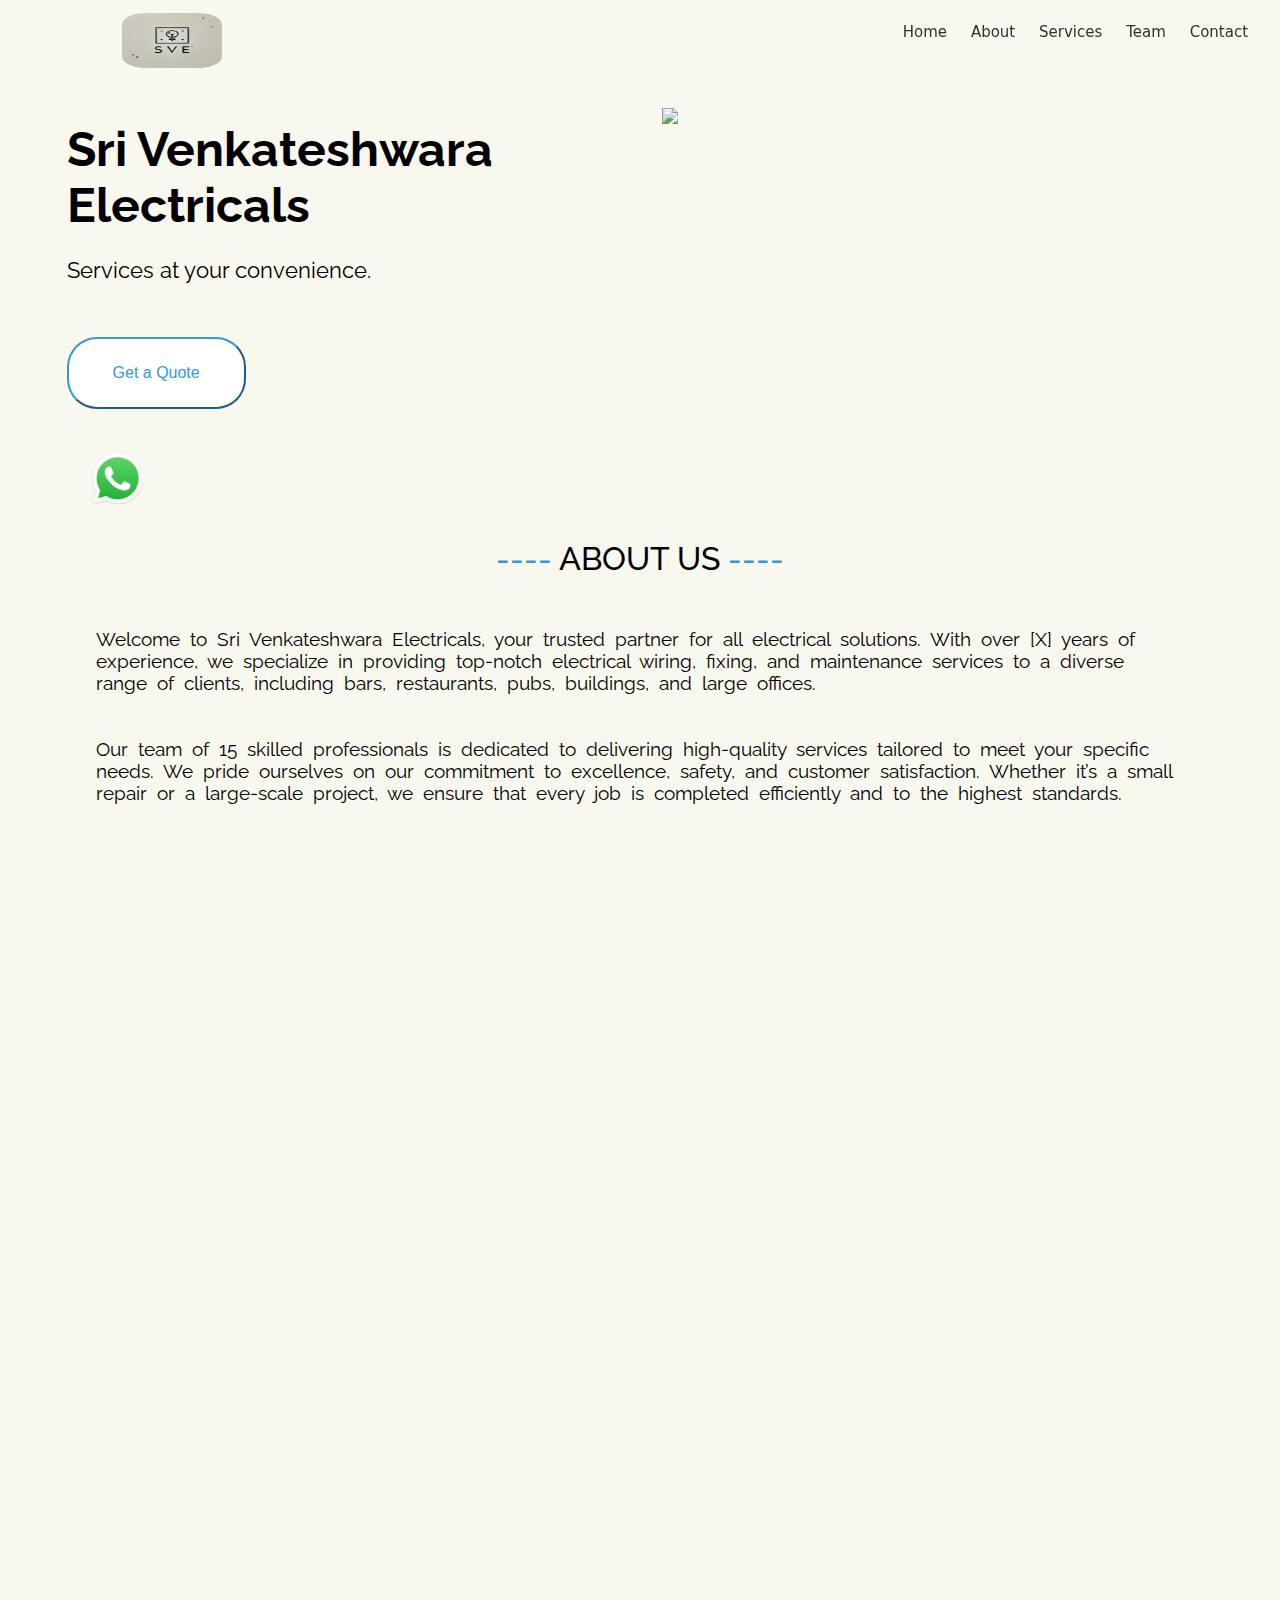
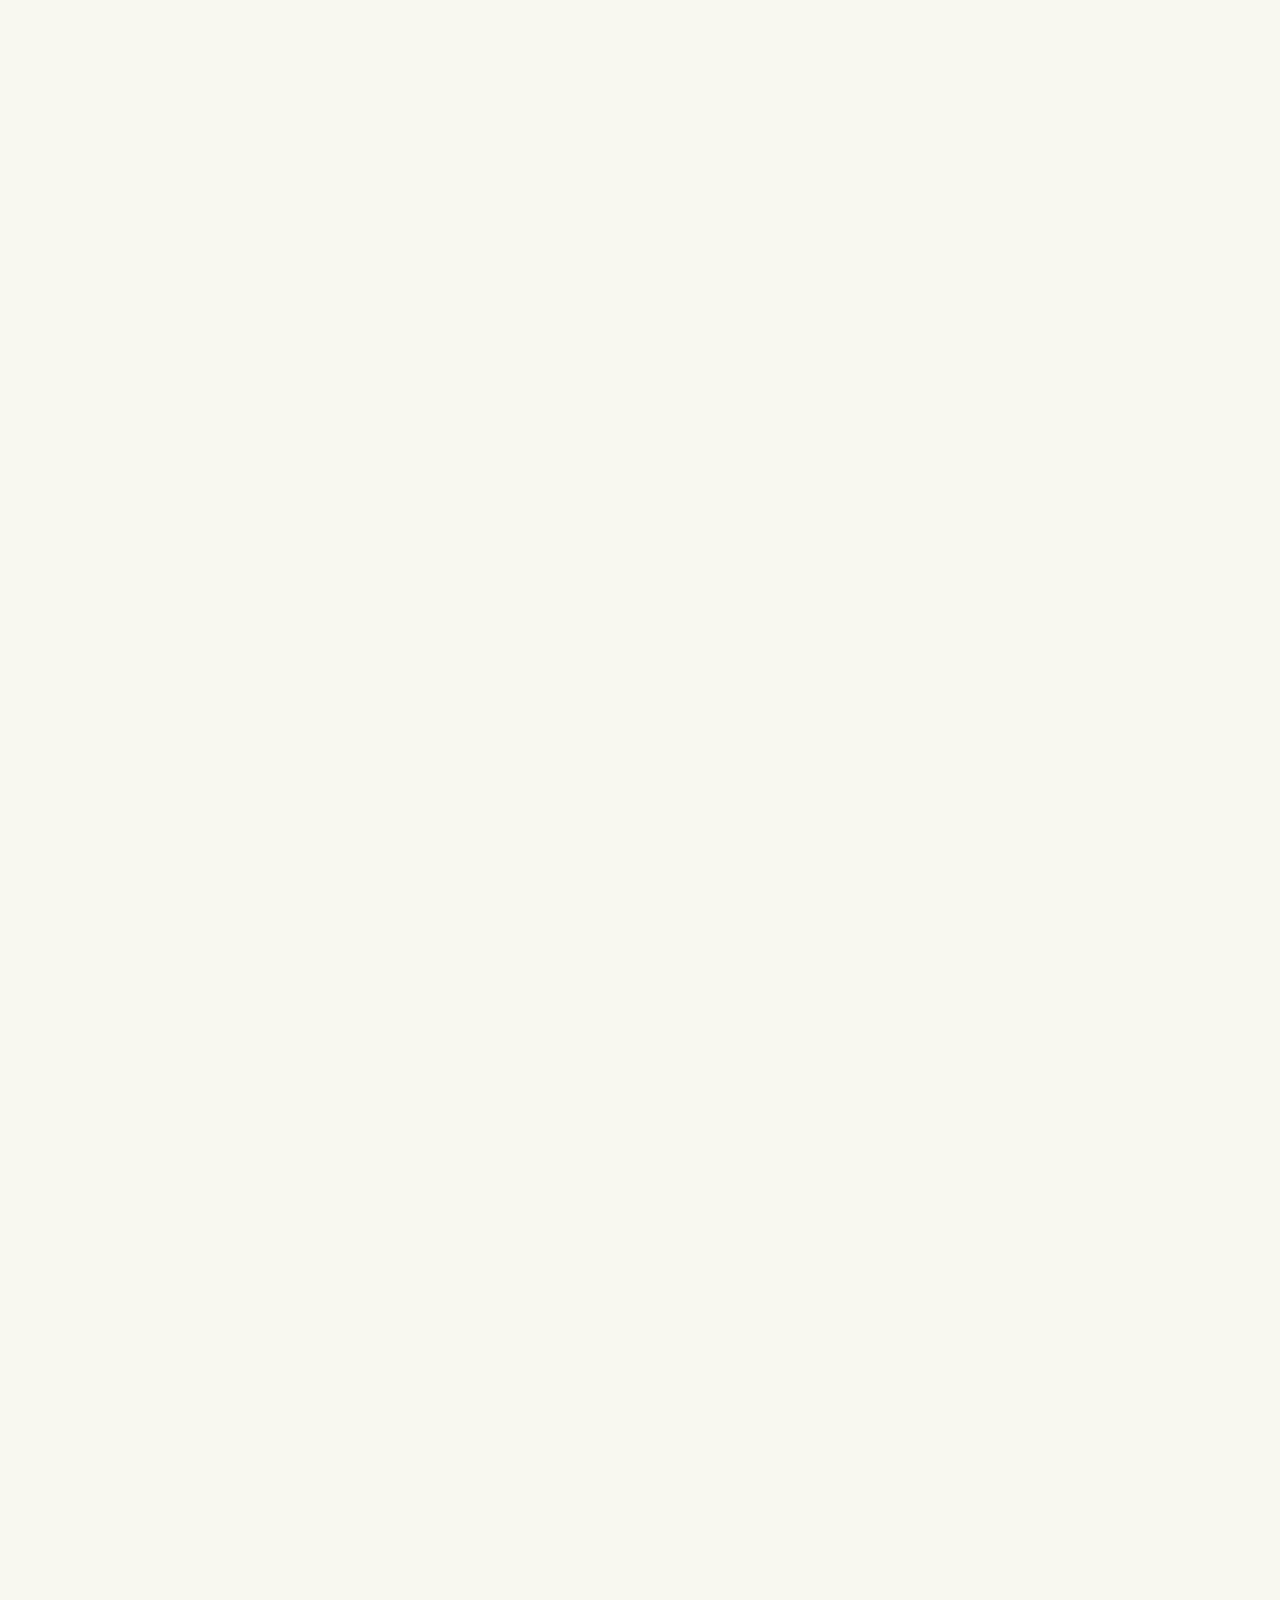
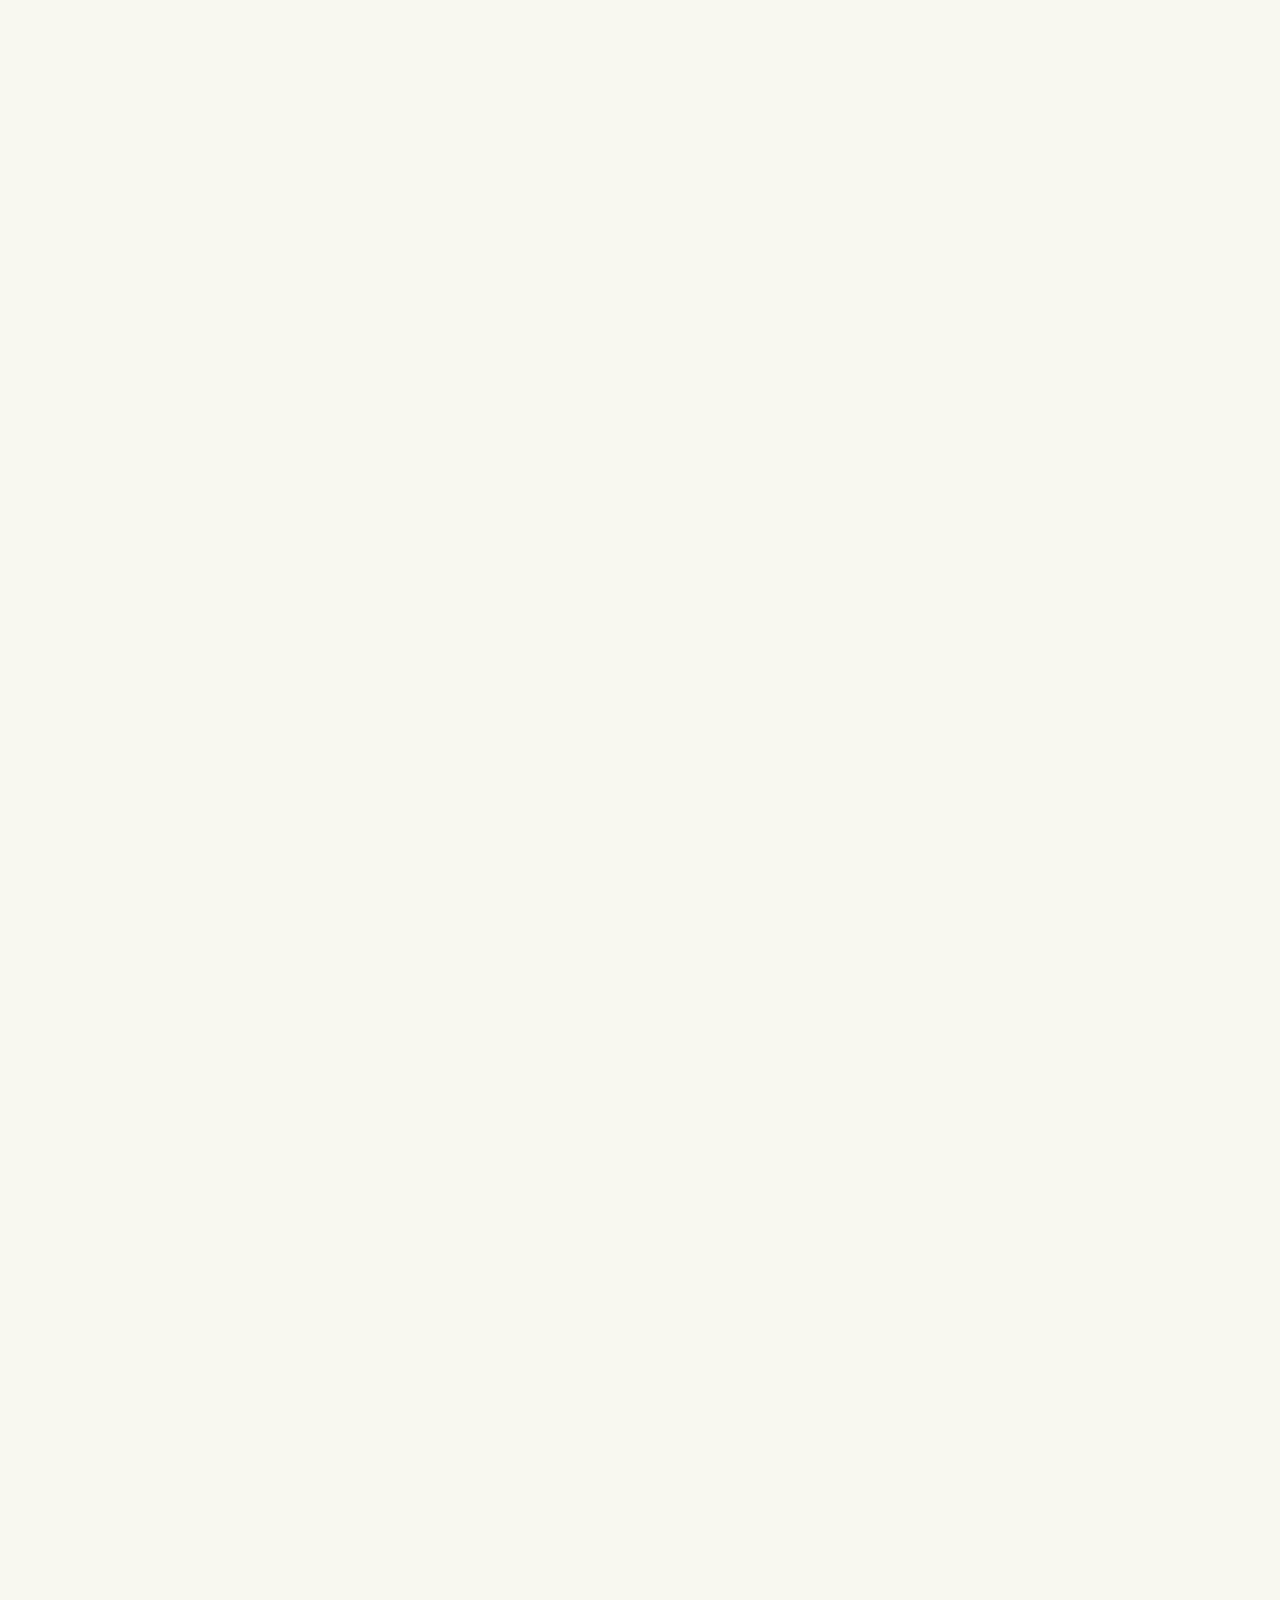
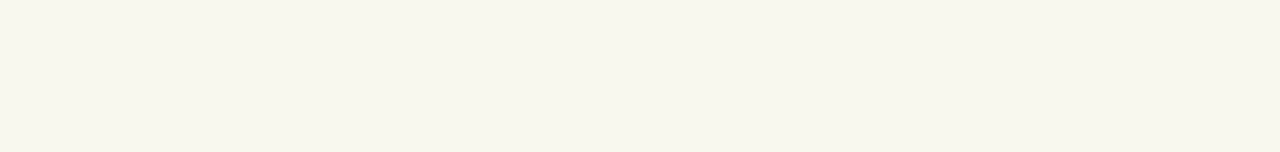
==== commit 1f7fd9be: "Looks changed !" ====
--- a/finhouse.html
+++ b/finhouse.html
@@ -1,362 +1,373 @@
 <!DOCTYPE html>
 <html lang="en">
-  <head>
+<head>
     <meta charset="UTF-8" />
     <meta name="viewport" content="width=device-width, initial-scale=1.0" />
     <link rel="stylesheet" href="finhouse.css" />
     <title>Sri Venkateshwara Electricals</title>
     <link
-      rel="stylesheet"
-      href="https://cdnjs.cloudflare.com/ajax/libs/font-awesome/6.4.0/css/all.min.css"
+        rel="stylesheet"
+        href="https://cdnjs.cloudflare.com/ajax/libs/font-awesome/6.4.0/css/all.min.css"
     />
-  </head>
-  <body>
-    <!-- <div class="maincontaoiner "> -->
+</head>
+<body>
     <section id="home">
-      <div class="navbar">
-        <div class="navbar_left">
-          <img src="./images/logo.webp" alt="logo" />
+        <div class="navbar">
+            <div class="navbar_left">
+                <img src="./images/logo.webp" alt="logo" />
+            </div>
+            <div class="navbar_right">
+                <p><a href="#">Home</a></p>&nbsp;
+                <p><a href="#gotoabout">About</a></p>&nbsp;
+                <p><a href="#gotoservices">Services</a></p>&nbsp;
+                <p><a href="">Team</a></p>&nbsp;
+                <p><a href="#gotocontact">Contact</a></p>&nbsp;
+            </div>
         </div>
-        <div class="navbar_right">
-          <p><a href="#">Home</a></p>
-          <p><a href="#gotoabout">About</a></p>
-          <p><a href="#gotoservices">Services</a></p>
-          <p><a href="">Team</a></p>
-          <p><a href="#gotocontact">Contact</a></p>
+        <div class="body_container fade-in">
+            <div class="body_left">
+                <div class="left_content">
+                    <div>
+                        <p class="finhouse">
+                            Sri Venkateshwara <br />
+                            Electricals<br /><span style="font-size: 22px; font-weight: 400"
+                            >Services at your convenience.</span>
+                        </p>
+                    </div>
+                    <div class="quote">
+                        <div><button>Get a Quote</button></div>
+                        &nbsp; &nbsp; &nbsp; &nbsp;
+                        <a href="https://wa.me/9060602727?text=I'm interested in your electrical service, I just found your profile on the website">
+                            <div><img src="./icons/whatsapp.png"></div>
+                        </a>
+                    </div>
+                </div>
+            </div>
+            <div class="right_content">
+                <img src="https://finhouse.ae/assets/img/hero-img.png" />
+            </div>
         </div>
-      </div>
-      <div class="body_container">
-        <div class="body_left">
-          <div class="left_content">
-            <div>
-              <p class="finhouse">
-                Sri Venkateshwara <br />
-                Electricals<br /><span style="font-size: 22px; font-weight: 400"
-                  >Services at your convenience .</span
-                >
-              </p>
-            </div>
-            <div class="quote">
-              <div><button>Get a Quote</a></button> &nbsp; &nbsp; &nbsp; &nbsp;<a href="https://wa.me/9060602727?text=I'm interested in your electrical service, I just found your profile on the website "></div><div><img src="./icons/whatsapp.png"></a></div>
-            </div>
-          </div>
+        <div class="footer fade-in" id="gotoabout">
+            <p class="footer_info">
+                <span style="color: #3498db">----</span> ABOUT US
+                <span style="color: #3498db">----</span>
+            </p>
         </div>
-        <div class="right_content">
-          <img src="https://finhouse.ae/assets/img/hero-img.png" />
-        </div>
-      </div>
-      <div class="footer" id="gotoabout">
-        <p class="footer_info">
-          <span style="color: #3498db">----</span> ABOUT US
-          <span style="color: #3498db">----</span>
-        </p>
-      </div>
     </section>
     <section id="next">
-      <section id="scrolled">
-        <div class="about">
-          <p>
-            Welcome to Sri Venkateshwara Electricals, your trusted partner 
-            for all electrical solutions. With over [X] years of experience, 
-            we specialize in providing top-notch electrical wiring, fixing, and
-             maintenance services to a diverse range of clients, including bars, 
-             restaurants, pubs, buildings, and large offices.<br><br><br>
-
-              Our team of 15 skilled professionals is dedicated to delivering 
-              high-quality services tailored to meet your specific needs. We pride 
-              ourselves on our commitment to excellence, safety, and customer satisfaction. 
-              Whether it’s a small repair or a large-scale project, we ensure that every job 
-              is completed efficiently and to the highest standards.<br><br><br>
-          </p>
-        </div>
-        <div class="mission_vision">
-          <div class="mission">
-            <p style="font-size: larger; font-weight: 800;">Mission</p>
-            <p>
-              At Sri Venkateshwara Electricals, our mission is to ensure 
-              the reliability of your business operations through dependable 
-              electrical systems. We are committed to providing prompt and 
-              convenient services that minimize disruption to your daily activities. 
-              Our goal is to offer you peace of mind, knowing that your electrical 
-              needs are expertly handled by our capable team.
-            </p>
-          </div>
-          <div class="vision">
-            <p style="font-size: larger; font-weight: 800;">Vision</p>
-            <p>
-              To be the leading provider of reliable and innovative electrical 
-              solutions, empowering businesses to operate seamlessly and efficiently. 
-              We strive to set the standard for excellence in the industry, ensuring 
-              safety, quality, and customer satisfaction in every project we undertake.
-            </p>
-          </div>
-        </div><br><br>
-        <div class="stats">
-          <div class="statpic">
-            <img src="https://finhouse.ae/assets/img/counts-img.svg" alt="" />
-          </div>
-          <div class="statstat">
-            <div class="statleft">
-              <div class="statleft_info">
-                <p>100 Happy <br>Clients</p>
-              </div>
-              <div class="statleft_info">
-                <p>200+ Project <br>Requests</p>
-              </div>
-            </div>
-            <div class="statright">
-              <div class="statright_info">
-                <p>50 Bookkeeping <br>Clients</p>
-              </div>
-              <div class="statright_info">
-                <p>25 FTA Audit <br>Assistance</p>
-              </div>
-            </div>
-          </div>
-        </div><br><br>
-
-        <div class="clients">
-          <p>
-            &nbsp&nbsp<span style="color: #3498db"> ----- </span> OUR CLIENTS
-            <span style="color: #3498db"> ----- </span><br>
-            <p></p>
-          </p>
-        </div>
-        <br><br>
-        <div class="image-scroller">
-          <div class="image-container">
-            <!-- Add your images here -->
-            <img src="./images/reservoire.jpg" alt="Image 1" class="scroll-image">
-            <img src="./images/reservoire.jpg" alt="Image 2" class="scroll-image">
-            <img src="./images/reservoire.jpg" alt="Image 1" class="scroll-image">
-            <img src="./images/reservoire.jpg" alt="Image 2" class="scroll-image">
-            <img src="./images/reservoire.jpg" alt="Image 1" class="scroll-image">
-            <img src="./images/reservoire.jpg" alt="Image 2" class="scroll-image">
-            <img src="./images/reservoire.jpg" alt="Image 1" class="scroll-image">
-            <img src="./images/reservoire.jpg" alt="Image 2" class="scroll-image">
-            <img src="./images/reservoire.jpg" alt="Image 1" class="scroll-image">
-            <img src="./images/reservoire.jpg" alt="Image 2" class="scroll-image">
-            <img src="./images/reservoire.jpg" alt="Image 1" class="scroll-image">
-            <img src="./images/reservoire.jpg" alt="Image 2" class="scroll-image">
-            <img src="./images/reservoire.jpg" alt="Image 1" class="scroll-image">
-            <img src="./images/reservoire.jpg" alt="Image 2" class="scroll-image">
-            <img src="./images/reservoire.jpg" alt="Image 1" class="scroll-image">
-            <img src="./images/reservoire.jpg" alt="Image 2" class="scroll-image">
-
-            <!-- Add more images as needed -->
-          </div>
-        </div>
-        
-
-
-        <div class="services" id="gotoservices">
-          <p>
-            <span style="color: #3498db"> ----- </span> SERVICES
-            <span style="color: #3498db"> ----- </span> <br /><span
-              style="font-size: 20px"
-            >
-              On demand services offered by us</span
-            >
-          </p>
-        </div>
-        <div class="image-grid">
-          <div class="image_subdiv">
-            <div class="image-item">
-              <img
-                src="../images/cctv.webp"
-                alt="Image 1"
-              />
-              <div class="text-overlay">
-                <h1>CCTV Services</h1>
-                <ul>
-                <li>Design and Installation</li>
-                <li> High-Quality Equipment </li>
-                <li>High-Quality Equipment </li>
-                <li>Remote Access</li>
-                </ul>
-              </div>
-            </div>
-            <div class="image-item">
-              <img
-                src="../images/electrical.jpeg"
-                alt="Image 2"
-              />
-              <div class="text-overlay">
-                <h1>Electrical Services</h1>
-                <ul>
-                  <li>Electrical Installations</li>
-                  <li>Lighting Solutions</li>
-                  <li>Maintenance and Repairs</li>
-                  <li>Emergency Services</li>
-                </ul>
-              </div>
-            </div>
-            <div class="image-item">
-              <img
-                src="../images/wiring.jpg"
-                alt="Image 3"
-              />
-              <div class="text-overlay">
-                <h1>Wiring Services</h1>
-                <ul>
-                  <li>Electrical Wiring Installation</li>
-                <li>Upgrades and Rewiring</li>
-                <li>Troubleshooting and Repairs</li>
-                <li>Compliance and Safety</li>
-                </ul>
-              </div>
-            </div>
-            <div class="image-item">
-              <img
-                src="../images/access.jpeg"
-                alt="Image 4"
-              />
-              <div class="text-overlay">
-                <h1>Access Control and Biometrics</h1>
-                <ul>
-                  <li>Biometric Access Control</li>
-                <li>Custom Access solutions</li>
-                <li>Remote Management</li>
-                <li>Maintenance and Support</li>
-                </ul>
-              </div>
-            </div>
-          </div>
-        </div>
-        <div class="why_us">
-          <p>
-            <span style="color: #3498db"> -----</span> WHY US ?<span
-              style="color: #3498db"
-            >
-              -----
-            </span>
-            <br /><span style="font-size: 20px">
-              Here's some of our salient features</span
-            >
-          </p>
-        </div>
-        <div class="features_main">
-          <div class="features_top">
-            <div class="whydiv">
-              <div class="symbols"><img src="./icons/specialist.png" /></div>
-              <div class="whytext"><p>Expertise and Experience</p></div>
-            </div>
-            <div class="whydiv">
-              <div class="symbols"><img src="./icons/customer-support.png" /></div>
-              <div class="whytext"><p>Comprehensive Services</p></div>
-            </div>
-            <div class="whydiv">
-              <div class="symbols"><img src="./icons/good-quality.png" /></div>
-              <div class="whytext"><p>Quality Equipment</p></div>
-            </div>
-            <div class="whydiv">
-              <div class="symbols"><img src="./icons/deal.png" /></div>
-              <div class="whytext"><p>Customer-Centric Approach</p></div>
-            </div>
-          </div><br>
-          <div class="features_down">
-            <div class="whydiv">
-              <div class="symbols"><img src="./icons/worker.png" /></div>
-              <div class="whytext"><p>Safety and Compliance</p></div>
-            </div>
-            <div class="whydiv">
-              <div class="symbols"><img src="./icons/on-time-.png" /></div>
-              <div class="whytext"><p>Timely and Efficient</p></div>
-            </div>
-            <div class="whydiv">
-              <div class="symbols"><img src="./icons/support.png" /></div>
-              <div class="whytext"><p>24/7 Customer Service</p></div>
-            </div>
-            <div class="whydiv">
-              <div class="symbols"><img src="./icons/trustworthy.png" /></div>
-              <div class="whytext"><p>Trusted by Many</p></div>
-            </div>
-          </div>
-        </div>
-        <div class="why_us" id="gotocontact">
-          <p>
-            <span style="color: #3498db"> -----</span> Contact Us
-            <span style="color: #3498db"> ----- </span>
-          </p>
-        </div>
-        <div class="locate">
-          <div class="locate-left">
-            <img src="">
-          </div>
-          <div class="locate-right"><iframe
-            src="https://www.google.com/maps/embed?pb=!1m14!1m8!1m3!1d243.073120036421!2d77.58530693842499!3d12.896793018952216!3m2!1i1024!2i768!4f13.1!3m3!1m2!1s0x3bae153f8572b629%3A0x86b0687592cb1bc2!2sBoys%20Internet!5e0!3m2!1sen!2sin!4v1726143598612!5m2!1sen!2sin" 
-            width="600"
-            height="450"
-            style="border: 0"
-            allowfullscreen=""
-            loading="lazy"
-            referrerpolicy="no-referrer-when-downgrade"
-          ></iframe></div>
-        </div><br>
-        <!-- <div class="gap"></div> -->
-        <div class="contact">
-          <div class="company">
-            <p>
-              <span style="font-size: xx-large; font-weight: 800"
-                >Venkateshwara Electrical Services</span
-              ><br /><br />
-              Your trusted partner for all electrical solutions.
-              With a commitment to quality, safety, and customer satisfaction, 
-              we ensure your business operates smoothly and securely. 
-              Contact us today to learn more about our services and how 
-              we can assist you.
-            </p>
-          </div>
-          <div class="contact_info">
-            <div class="inside_info">
-              <div class="info_address">
-                <div class="info_icon">
-                  <i class="fa-solid fa-location-dot"></i>
-                </div>
-                <div class="info_information">
-                  <p>
-                    Sri Venkateshwara Electricals , Nearby Kakal Kai Ruchi, Puttenahalli Road,
-                    Jp Nagar 6th phase, Bengaluru 560-076. 
-                  </p>
-                </div>
-              </div>
-              <div class="info_email">
-                <div class="info_icon">
-                  <i class="fa-regular fa-envelope"></i>
-                </div>
-                <div class="info_information"></div>
-              </div>
-              <div class="info_email">
-                <div class="info_icon"><i class="fa-solid fa-phone"></i></div>
-                <div class="info_information">9060602727</div>
-              </div>
-            </div>
-          </div>
-          <div class="contact_user">
-            <input type="text" placeholder="Your Name" required />
-            <input type="number" placeholder="Mobile Number" required />
-            <input type="mail" placeholder="Your Email Id" required />
-            <input type="text" placeholder="Message" required />
-            <button type="submit">Submit</button>
-          </div>
-        </div>
-        
-        <div class="footerbruh">
-            <div class="footer-left">
-                <div class="developer-info">
-                    Developed by <span class="name">CHERAN NP</span>
-                    <div class="popup">
-                        <img src="./images/mypic.jpeg" alt="My Photo" class="popup-img">
-                        <p class="popup-text">cheran6272cherry1@gmail.com</p>
-                    </div>
-                </div>
-            </div>
-            <div class="footer-right">
-                Connect on <a href="https://www.linkedin.com/in/cherannp?utm_source=share&utm_campaign=share_via&utm_content=profile&utm_medium=android_app" target="_blank">LinkedIn</a>
-            </div>
-        </div>
-        
-      </section>
+        <section id="scrolled">
+            <div class="about fade-in">
+                <p>
+                    Welcome to Sri Venkateshwara Electricals, your trusted partner 
+                    for all electrical solutions. With over [X] years of experience, 
+                    we specialize in providing top-notch electrical wiring, fixing, and
+                    maintenance services to a diverse range of clients, including bars, 
+                    restaurants, pubs, buildings, and large offices.<br><br><br>
+                    Our team of 15 skilled professionals is dedicated to delivering 
+                    high-quality services tailored to meet your specific needs. We pride 
+                    ourselves on our commitment to excellence, safety, and customer satisfaction. 
+                    Whether it’s a small repair or a large-scale project, we ensure that every job 
+                    is completed efficiently and to the highest standards.<br><br><br>
+                </p>
+            </div>
+            <div class="mission_vision fade-in">
+                <div class="mission">
+                    <p style="font-size: larger; font-weight: 800;">Mission</p>
+                    <p>
+                        At Sri Venkateshwara Electricals, our mission is to ensure 
+                        the reliability of your business operations through dependable 
+                        electrical systems. We are committed to providing prompt and 
+                        convenient services that minimize disruption to your daily activities. 
+                        Our goal is to offer you peace of mind, knowing that your electrical 
+                        needs are expertly handled by our capable team.
+                    </p>
+                </div>
+                <div class="vision">
+                    <p style="font-size: larger; font-weight: 800;">Vision</p>
+                    <p>
+                        To be the leading provider of reliable and innovative electrical 
+                        solutions, empowering businesses to operate seamlessly and efficiently. 
+                        We strive to set the standard for excellence in the industry, ensuring 
+                        safety, quality, and customer satisfaction in every project we undertake.
+                    </p>
+                </div>
+            </div><br><br>
+            <div class="stats fade-in">
+                <div class="statpic">
+                    <img src="https://finhouse.ae/assets/img/counts-img.svg" alt="" />
+                </div>
+                <div class="statstat">
+                    <div class="statleft">
+                        <div class="statleft_info">
+                            <p>100 Happy <br>Clients</p>
+                        </div>
+                        <div class="statleft_info">
+                            <p>200+ Project <br>Requests</p>
+                        </div>
+                    </div>
+                    <div class="statright">
+                        <div class="statright_info">
+                            <p>50 Bookkeeping <br>Clients</p>
+                        </div>
+                        <div class="statright_info">
+                            <p>25 FTA Audit <br>Assistance</p>
+                        </div>
+                    </div>
+                </div>
+            </div><br><br>
+
+            <div class="clients fade-in">
+                <p>
+                    &nbsp&nbsp<span style="color: #3498db"> ----- </span> OUR CLIENTS
+                    <span style="color: #3498db"> ----- </span><br>
+                </p>
+            </div>
+            <br><br>
+            <div class="image-scroller fade-in">
+                <div class="image-container">
+                    <!-- Add your images here -->
+                    <img src="./images/reservoire.jpg" alt="Image 1" class="scroll-image">
+                    <img src="./images/reservoire.jpg" alt="Image 2" class="scroll-image">
+                    <img src="./images/reservoire.jpg" alt="Image 1" class="scroll-image">
+                    <img src="./images/reservoire.jpg" alt="Image 2" class="scroll-image">
+                    <img src="./images/reservoire.jpg" alt="Image 1" class="scroll-image">
+                    <img src="./images/reservoire.jpg" alt="Image 2" class="scroll-image">
+                    <img src="./images/reservoire.jpg" alt="Image 1" class="scroll-image">
+                    <img src="./images/reservoire.jpg" alt="Image 2" class="scroll-image">
+                    <img src="./images/reservoire.jpg" alt="Image 1" class="scroll-image">
+                    <img src="./images/reservoire.jpg" alt="Image 2" class="scroll-image">
+                    <img src="./images/reservoire.jpg" alt="Image 1" class="scroll-image">
+                    <img src="./images/reservoire.jpg" alt="Image 2" class="scroll-image">
+                    <img src="./images/reservoire.jpg" alt="Image 1" class="scroll-image">
+                    <img src="./images/reservoire.jpg" alt="Image 2" class="scroll-image">
+                    <img src="./images/reservoire.jpg" alt="Image 1" class="scroll-image">
+                    <img src="./images/reservoire.jpg" alt="Image 2" class="scroll-image">
+                    <!-- Add more images as needed -->
+                </div>
+            </div>
+
+            <div class="services fade-in" id="gotoservices">
+                <p>
+                    <span style="color: #3498db"> ----- </span> SERVICES
+                    <span style="color: #3498db"> ----- </span> <br /><span
+                    style="font-size: 20px">
+                    On demand services offered by us</span>
+                </p>
+            </div>
+            <div class="image-grid fade-in">
+                <div class="image_subdiv">
+                    <div class="image-item">
+                        <img
+                            src="../images/cctv.webp"
+                            alt="Image 1"
+                        />
+                        <div class="text-overlay">
+                            <h1>CCTV Services</h1>
+                            <ul>
+                                <li>Design and Installation</li>
+                                <li> High-Quality Equipment </li>
+                                <li>Remote Access</li>
+                            </ul>
+                        </div>
+                    </div>
+                    <div class="image-item">
+                        <img
+                            src="../images/electrical.jpeg"
+                            alt="Image 2"
+                        />
+                        <div class="text-overlay">
+                            <h1>Electrical Services</h1>
+                            <ul>
+                                <li>Electrical Installations</li>
+                                <li>Lighting Solutions</li>
+                                <li>Maintenance and Repairs</li>
+                                <li>Emergency Services</li>
+                            </ul>
+                        </div>
+                    </div>
+                    <div class="image-item">
+                        <img
+                            src="../images/wiring.jpg"
+                            alt="Image 3"
+                        />
+                        <div class="text-overlay">
+                            <h1>Wiring Services</h1>
+                            <ul>
+                                <li>Electrical Wiring Installation</li>
+                                <li>Upgrades and Rewiring</li>
+                                <li>Troubleshooting and Repairs</li>
+                                <li>Compliance and Safety</li>
+                            </ul>
+                        </div>
+                    </div>
+                    <div class="image-item">
+                        <img
+                            src="../images/access.jpeg"
+                            alt="Image 4"
+                        />
+                        <div class="text-overlay">
+                            <h1>Access Control and Biometrics</h1>
+                            <ul>
+                                <li>Biometric Access Control</li>
+                                <li>Custom Access solutions</li>
+                                <li>Remote Management</li>
+                                <li>Maintenance and Support</li>
+                            </ul>
+                        </div>
+                    </div>
+                </div>
+            </div>
+            <div class="why_us fade-in">
+                <p>
+                    <span style="color: #3498db"> -----</span> WHY US ?<span
+                    style="color: #3498db">
+                    -----
+                </span>
+                <br /><span style="font-size: 20px">
+                    Here's some of our salient features</span>
+                </p>
+            </div>
+            <div class="features_main fade-in">
+                <div class="features_top">
+                    <div class="whydiv">
+                        <div class="symbols"><img src="./icons/specialist.png" /></div>
+                        <div class="whytext"><p>Expertise and Experience</p></div>
+                    </div>
+                    <div class="whydiv">
+                        <div class="symbols"><img src="./icons/customer-support.png" /></div>
+                        <div class="whytext"><p>Comprehensive Services</p></div>
+                    </div>
+                    <div class="whydiv">
+                        <div class="symbols"><img src="./icons/good-quality.png" /></div>
+                        <div class="whytext"><p>Quality Equipment</p></div>
+                    </div>
+                    <div class="whydiv">
+                        <div class="symbols"><img src="./icons/deal.png" /></div>
+                        <div class="whytext"><p>Customer-Centric Approach</p></div>
+                    </div>
+                </div><br>
+                <div class="features_down">
+                    <div class="whydiv">
+                        <div class="symbols"><img src="./icons/worker.png" /></div>
+                        <div class="whytext"><p>Safety and Compliance</p></div>
+                    </div>
+                    <div class="whydiv">
+                        <div class="symbols"><img src="./icons/on-time-.png" /></div>
+                        <div class="whytext"><p>Timely and Efficient</p></div>
+                    </div>
+                    <div class="whydiv">
+                        <div class="symbols"><img src="./icons/support.png" /></div>
+                        <div class="whytext"><p>24/7 Customer Service</p></div>
+                    </div>
+                    <div class="whydiv">
+                        <div class="symbols"><img src="./icons/trustworthy.png" /></div>
+                        <div class="whytext"><p>Trusted by Many</p></div>
+                    </div>
+                </div>
+            </div>
+            <div class="why_us fade-in" id="gotocontact">
+                <p>
+                    <span style="color: #3498db"> -----</span> Contact Us
+                    <span style="color: #3498db"> ----- </span>
+                </p>
+            </div>
+            <div class="locate fade-in">
+                <div class="locate-left">
+                    <img src="">
+                </div>
+                <div class="locate-right"><iframe
+                    src="https://www.google.com/maps/embed?pb=!1m14!1m8!1m3!1d243.073120036421!2d77.58530693842499!3d12.896793018952216!3m2!1i1024!2i768!4f13.1!3m3!1m2!1s0x3bae153f8572b629%3A0x86b0687592cb1bc2!2sBoys%20Internet!5e0!3m2!1sen!2sin!4v1726143598612!5m2!1sen!2sin" 
+                    width="600"
+                    height="450"
+                    style="border: 0"
+                    allowfullscreen=""
+                    loading="lazy"
+                    referrerpolicy="no-referrer-when-downgrade"
+                ></iframe></div>
+            </div><br>
+            <div class="contact fade-in">
+                <div class="company">
+                    <p>
+                        <span style="font-size: xx-large; font-weight: 800">Venkateshwara Electrical Services</span><br /><br />
+                        Your trusted partner for all electrical solutions.
+                        With a commitment to quality, safety, and customer satisfaction, 
+                        we ensure your business operates smoothly and securely. 
+                        Contact us today to learn more about our services and how 
+                        we can assist you.
+                    </p>
+                </div>
+                <div class="contact_info">
+                    <div class="inside_info">
+                        <div class="info_address">
+                            <div class="info_icon">
+                                <i class="fa-solid fa-location-dot"></i>
+                            </div>
+                            <div class="info_information">
+                                <p>
+                                    Sri Venkateshwara Electricals, Nearby Kakal Kai Ruchi, Puttenahalli Road,
+                                    Jp Nagar 6th phase, Bengaluru 560-076.
+                                </p>
+                            </div>
+                        </div>
+                        <div class="info_email">
+                            <div class="info_icon">
+                                <i class="fa-regular fa-envelope"></i>
+                            </div>
+                            <div class="info_information"><a href="mailto:seenuraju03@gmail.com">seenuraju03@gmail.com</a></div>
+                        </div>
+                        <div class="info_email">
+                            <div class="info_icon"><i class="fa-solid fa-phone"></i></div>
+                            <div class="info_information"><a href="tel:9060602727">9060602727</a></div>
+                        </div>
+                    </div>
+                </div>
+                <div class="contact_user">
+                    <input type="text" placeholder="Your Name" required />
+                    <input type="number" placeholder="Mobile Number" required />
+                    <input type="mail" placeholder="Your Email Id" required />
+                    <input type="text" placeholder="Message" required />
+                    <button type="submit">Submit</button>
+                </div>
+            </div>
+
+            <div class="footerbruh fade-in">
+                <div class="footer-left">
+                    <div class="developer-info">
+                        Developed by <span class="name">CHERAN NP</span>
+                        <div class="popup">
+                            <img src="./images/mypic.jpeg" alt="My Photo" class="popup-img">
+                            <p class="popup-text">cheran6272cherry1@gmail.com</p>
+                        </div>
+                    </div>
+                </div>
+                <div class="footer-right">
+                    Connect on <a href="https://www.linkedin.com/in/cherannp?utm_source=share&utm_campaign=share_via&utm_content=profile&utm_medium=android_app" target="_blank">LinkedIn</a>
+                </div>
+            </div>
+        </section>
     </section>
-  </body>
+
+    <!-- JavaScript for fade-in effect on scroll -->
+     <script src="finhouse.js"></script>
+    <script>
+        document.addEventListener("DOMContentLoaded", function () {
+            const observer = new IntersectionObserver((entries) => {
+                entries.forEach(entry => {
+                    if (entry.isIntersecting) {
+                        entry.target.classList.add('visible');
+                    }
+                });
+            }, {
+                threshold: 0.5 // Adjust the threshold as needed
+            });
+
+            // Select all sections or divs you want to animate
+            const elementsToAnimate = document.querySelectorAll('.fade-in');
+            elementsToAnimate.forEach(element => {
+                observer.observe(element);
+            });
+        });
+    </script>
+    
+</body>
 </html>
--- a/finhouse.css
+++ b/finhouse.css
@@ -1,21 +1,20 @@
 @import url('https://fonts.googleapis.com/css2?family=Edu+AU+VIC+WA+NT+Hand:wght@400..700&family=Open+Sans:ital,wght@0,300..800;1,300..800&family=Playwrite+AR:wght@100..400&display=swap');
 @import url('https://fonts.googleapis.com/css2?family=Edu+AU+VIC+WA+NT+Hand:wght@400..700&family=Open+Sans:ital,wght@0,300..800;1,300..800&family=Playwrite+AR:wght@100..400&family=Raleway:ital,wght@0,100..900;1,100..900&display=swap');
 
-body{
+body {
     display: flex;
     flex-direction: column;
     justify-content: center;
-}
-
-#home{
-    width: 100%;
-    /* height: 100vh; */
-    /* background-color: aqua; */
+    background-color: #f8f8ee;
+}
+
+#home {
+    width: 100%;
     display: flex;
     flex-direction: column;
 }
 
-.navbar{
+.navbar {
     width: 100%;
     height: 10%;
     justify-content: space-between;
@@ -25,109 +24,108 @@
     z-index: 1000;
     margin: 0;
     top: 0;
-    background-color: rgb(255, 255, 255); 
-}
-
-.navbar_left{
+}
+
+.navbar_left {
     width: 26%;
-    /* background-color: aqua;   */
-    height: 100%;
-    display: flex;
-    justify-content: center;
-    align-items: center;
-}
-
-.navbar_left img{
+    height: 100%;
+    display: flex;
+    justify-content: center;
+    align-items: center;
+}
+
+.navbar_left img {
     height: 55px;
     width: 100px;
     padding-bottom: 5px;
     padding-top: 5px;
-}
-
-.navbar_right{
+    border-radius: 25%;
+}
+
+.navbar_right {
     width: 30%;
     height: 100%;
-    /* background-color: aqua; */
-    display: flex;
-    flex-direction: row;
-    align-items: center;
-    justify-content: space-evenly;  
-    padding:0;
-}
-.navbar_right a{
+    display: flex;
+    flex-direction: row;
+    align-items: center;
+    justify-content: space-evenly;
+    padding: 0;
+}
+
+.navbar_right a {
     text-decoration: none;
     color: #303131;
 }
-.navbar_right a:hover{
-    color: rgb(52,152,219);
-}
-.navbar_right p{
+
+.navbar_right a:hover {
+    color: rgb(52, 152, 219);
+}
+
+.navbar_right p {
     font-family: system-ui, -apple-system, BlinkMacSystemFont, 'Segoe UI', Roboto, Oxygen, Ubuntu, Cantarell, 'Open Sans', 'Helvetica Neue', sans-serif;
     font-size: 15px;
 }
 
-.body_container{
+.body_container {
     height: 60%;
     width: 100%;
     display: flex;
     flex-direction: row;
-    /* justify-content: center; */
-    /* background-color: antiquewhite; */
-}
-
-.body_left{
+}
+
+.body_left {
     width: 52%;
     height: 100%;
-    /* background-color: aqua;   */
-    display: flex;
-    align-items: center;
-    justify-content: center;
-    /* text-align: center; */
-}
-
-.finhouse{
-    font-family: "Raleway"; 
+    display: flex;
+    align-items: center;
+    justify-content: center;
+}
+
+.finhouse {
+    font-family: "Raleway";
     font-size: 48px;
     font-weight: 700;
 }
-.comment{
+
+.comment {
     font-size: large;
 }
-.quote button{
+
+.quote button {
     background-color: rgb(255, 255, 255);
     font-size: medium;
-    border-color: rgb(52,152,219);
+    border-color: rgb(52, 152, 219);
     border-radius: 30px;
     padding-left: 20px;
     padding-right: 20px;
     padding-top: 10px;
     padding-bottom: 10px;
-    color:rgb(52,152,219) ;
+    color: rgb(52, 152, 219);
     width: 35%;
     height: 8vh;
 }
-.quote button:hover{
-    background-color: rgb(52,152,219);
+
+.quote button:hover {
+    background-color: rgb(52, 152, 219);
     color: aliceblue;
     cursor: pointer;
 }
 
-.quote img{
+.quote img {
     width: 10%;
     height: 10%;
     padding-left: 5%;
     padding-top: 5%;
 }
 
-.right_content{
+.right_content {
     width: 50%;
-    height:100%;
-    /* background-color: #3498DB; */
+    height: 100%;
     padding: 15px;
     border-radius: 20px;
 }
 
-.right_content img{
+.right_content img {
     animation: moveUpDown 2s infinite;
     height: 100%;
     padding: 10px;
@@ -136,26 +134,26 @@
 
 @keyframes moveUpDown {
     50% {
-        transform: translateY(-10px); /* Adjust the value to control the distance */
-    }
-}
-
-.footer{
-    width: 100%;
-    /* background-color: black; */
+        transform: translateY(-10px);
+    }
+}
+
+.footer {
+    width: 100%;
     height: 35%;
     display: flex;
     justify-content: center;
     align-items: end;
 }
-.footer p{
-    font-size:xx-large;
+
+.footer p {
+    font-size: xx-large;
     font-weight: 500;
     box-shadow: #303131;
-    font-family: "Raleway"; 
-}
-
-.clients{
+    font-family: "Raleway";
+}
+
+.clients {
     width: 100%;
     height: 25%;
     display: flex;
@@ -164,172 +162,168 @@
     font-size: x-large;
     font-weight: 200;
     padding-left: 20px;
-    font-family: "Raleway"; 
-}
-.clients p{
-    font-size:xx-large;
+    font-family: "Raleway";
+}
+
+.clients p {
+    font-size: xx-large;
     font-weight: 700;
     box-shadow: #303131;
-    font-family: "Raleway"; 
-}
-
-#next{
+    font-family: "Raleway";
+}
+
+#next {
     width: 100%;
     height: 100vh;
-    /* background-color: antiquewhite; */
-    display: flex;
-    justify-content: center;
-    /* flex-direction: column; */
-}
-#scrolled{
-    /* background-color: rgb(228, 252, 252); */
+    display: flex;
+    justify-content: center;
+}
+
+#scrolled {
     width: 86%;
-    
-}
-
-.about{
-    width:100%;
+}
+
+.about {
+    width: 100%;
     height: auto;
-    /* background-color: aquamarine; */
-    font-size:larger;
-    font-family: "Raleway"; 
+    font-size: larger;
+    font-family: "Raleway";
     word-spacing: 5px;
 }
-.mission_vision{
+
+.mission_vision {
     width: 100%;
     height: auto;
-    /* background-color: azure; */
-    display: flex;
-    flex-direction: row;
-    font-family: "Raleway"; 
-    gap: 15px;
-}
-
-.mission{
+    display: flex;
+    flex-direction: row;
+    font-family: "Raleway";
+    gap: 25px;
+}
+
+.mission {
     width: 50%;
     height: auto;
-    /* text-align: center ; */
     font-size: larger;
-    background-color: rgba(230, 230, 201, 0.7);
+    background-color: rgba(103, 103, 103, 0.4);
     border-radius: 15px;
     padding: 10px;
 }
-.mission p{
+
+.mission p {
     display: flex;
     color: #303131;
     justify-content: center;
 }
 
-.vision{
+.vision {
     width: 50%;
-    /* text-align: center; */
-    font-size: larger;padding-left: 5px;
-    background-color: rgba(238, 232, 232, 0.7);
+    font-size: larger;
+    padding-left: 5px;
+    background-color: rgba(113, 113, 113, 0.4);
     border-radius: 15px;
     padding: 10px;
 }
-.vision p{
-    display: flex;
-    justify-content:center;
+
+.vision p {
+    display: flex;
+    justify-content: center;
     color: #303131;
 }
 
-.stats{
+.stats {
     width: 100%;
     height: 50%;
     display: flex;
     flex-direction: row;
-    /* background-color: #110f0f; */
-    font-family: "Raleway"; 
+    font-family: "Raleway";
     gap: 15px;
 }
-.statpic{
+
+.statpic {
     width: 40%;
-    height: 100%;    
-    /* background-color: azure; */
-}
-.statpic img{
+    height: 100%;
+    background-color: #2c87c4;
+    border-radius: 25%;
+}
+
+.statpic img {
     height: 100%;
     width: 100%;
     background: none;
 }
-.statstat{
+
+.statstat {
     width: 60%;
     height: 100%;
     display: flex;
     flex-direction: row;
-    font-family: "Raleway"; 
+    font-family: "Raleway";
     font-size: x-large;
     align-content: center;
     align-items: center;
     gap: 15%;
     background-color: #d4d0d0;
     border-radius: 50%;
-
-}
-.statleft{
+}
+
+.statleft {
     width: 50%;
     display: flex;
     flex-direction: column;
     justify-content: end;
     text-align: end;
 }
-.statleft_info{
+
+.statleft_info {
     width: 100%;
     height: 50%;
-    /* background-color: rgb(198, 198, 250);  */
     justify-content: end;
     font-size: larger;
-    
-}
-
-.statright{
+}
+
+.statright {
     width: 50%;
     display: flex;
     flex-direction: column;
     align-items: center;
     align-content: center;
 }
-.statright_info{
+
+.statright_info {
     width: 100%;
     height: 50%;
     font-size: larger;
-    /* background-color: rgb(241, 22, 22); */
-}
-
-
+}
 
 .image-scroller {
-    height: 20vh; /* Set the height to 20% of the viewport height */
-    overflow: hidden; /* Hide overflow to create scrolling effect */
+    height: 20vh;
+    overflow: hidden;
     position: relative;
-  }
-  
-  .image-container {
-    display: flex;
-    gap: 60px; /* Adjust the gap between images */
-    animation: scrollImages 20s linear infinite; /* Auto-scroll effect */
-  }
-  
-  .scroll-image {
-    width: 100px; /* Set the width of the images */
-    height: 100px; /* Set the height of the images */
-    border-radius: 40%; /* Make the images round */
-    object-fit: cover; /* Ensure the image covers the container */
-  }
-  
-  /* Animation for scrolling */
-  @keyframes scrollImages {
+}
+
+.image-container {
+    display: flex;
+    gap: 60px;
+    animation: scrollImages 20s linear infinite;
+}
+
+.scroll-image {
+    width: 100px;
+    height: 100px;
+    border-radius: 40%;
+    object-fit: cover;
+}
+
+@keyframes scrollImages {
     0% {
-      transform: translateX(0);
+        transform: translateX(0);
     }
     100% {
-      transform: translateX(-100%); /* Adjust this value to control scroll distance */
-    }
-  }
-  
-
-.services{
+        transform: translateX(-100%);
+    }
+}
+
+.services {
     width: 100%;
     height: 25%;
     display: flex;
@@ -340,55 +334,48 @@
     padding: 25px;
 }
 
-.image-grid{
-    width: 100%;
-    display: flex;
-    justify-content: center;
-    align-items: center;
-    flex-direction: row;
-}
-.image_subdiv{
-    width: 100%;
-    /* background-color: aqua; */
+.image-grid {
+    width: 100%;
+    display: flex;
+    justify-content: center;
+    align-items: center;
+    flex-direction: row;
+}
+
+.image_subdiv {
+    width: 100%;
     display: flex;
     justify-content: center;
     flex-wrap: wrap;
     align-items: center;
     flex-direction: row;
-    /* position: relative; */
-    font-family: "Raleway"; 
-}
+    font-family: "Raleway";
+}
+
 .image-item {
     margin: 10px;
     width: 40%;
     height: 30%;
-    /* border: 1px solid black; */
     position: relative;
     display: flex;
     align-items: center;
     justify-content: center;
     overflow: hidden;
 }
-.image-item img{
-    width: 100%;
-    /* height: 100%; */
-    /* overflow: hidden; */
-    display: flex;
-    justify-content: center;
-    /* align-content: end; */
-    /* justify-items: center; */
-    /* text-align: center; */
+
+.image-item img {
+    width: 100%;
     border-radius: 15px;
     box-shadow: 2px solid black;
 }
 
 .text-overlay {
     width: 50%;
-    position: absolute; 
-    background-color: rgba(238, 232, 232, 0.7); 
+    position: absolute;
+    background-color: rgba(238, 232, 232, 0.9);
     color: #000000;
-    padding: 10px; 
-    border-radius: 5px; 
+    padding: 10px;
+    border-radius: 5px;
     box-sizing: border-box;
     display: flex;
     align-items: center;
@@ -396,7 +383,7 @@
     flex-direction: column;
 }
 
-.why_us{
+.why_us {
     width: 100%;
     height: 25%;
     display: flex;
@@ -405,42 +392,39 @@
     font-size: xx-large;
     font-weight: 500;
     padding: 20px;
-    font-family: "Raleway"; 
-}
-
-.features_main{
+    font-family: "Raleway";
+    /* background-color: #D3D1DC; */
+}
+
+.features_main {
     width: 100%;
     height: 40vh;
-    /* background-color: black; */
     display: flex;
     flex-direction: column;
-    font-family: "Raleway"; 
-}
-
-.features_top{
+    font-family: "Raleway";
+}
+
+.features_top {
     width: 100%;
     height: 50%;
-    /* background-color: aliceblue; */
     display: flex;
     justify-content: space-around;
-    /* align-content: center; */
-    align-items: center;
-}
-
-.whydiv{
+    align-items: center;
+}
+
+.whydiv {
     width: 20%;
     height: 60%;
     display: flex;
     flex-direction: row;
-    border:#000000;
+    border: #000000;
     border-radius: 10px;
     justify-content: center;
     align-content: center;
-    background-color: #f6f6f6;
-    
-}
-
-.symbols{
+    background-color: #d7e6ed;
+}
+
+.symbols {
     width: 25%;
     height: 100%;
     display: flex;
@@ -448,115 +432,120 @@
     align-content: center;
     align-items: center;
 }
-.symbols img{
+
+.symbols img {
     height: 50%;
     width: 70%;
 }
 
-.whytext{
+.whytext {
     width: 75%;
     height: 100%;
     display: flex;
     justify-content: center;
     align-items: center;
     align-content: center;
-    font-family: "Raleway"; 
-}
-
-.features_down{
+    font-family: "Raleway";
+}
+
+.features_down {
     width: 100%;
     height: 50%;
-    /* background-color: aliceblue; */
     display: flex;
     justify-content: space-around;
-    /* align-content: center; */
-    align-items: center;
-    font-family: "Raleway"; 
-}
-
-.locate{
-    width: 100%;
-    height:50vh;
-    font-family: "Raleway"; 
-    display: flex;
-    flex-direction: row;
-}
-
-.locate-left{
+    align-items: center;
+    font-family: "Raleway";
+}
+
+.locate {
+    width: 100%;
+    height: 50vh;
+    font-family: "Raleway";
+    display: flex;
+    flex-direction: row;
+}
+
+.locate-left {
     width: 40vw;
 }
 
-.locate-right{
+.locate-right {
     width: 60vw;
 }
 
-.locate iframe{
-    width: 100%;
-    height: 100%;
-}
-.gap{
+.locate iframe {
+    width: 100%;
+    height: 100%;
+}
+
+.gap {
     width: 100%;
     height: 10%;
 }
-.contact{
+
+.contact {
     width: 100%;
     height: 60vh;
     display: flex;
     flex-direction: row;
 }
 
-.company{
+.company {
     width: 30%;
     height: 100%;
     display: flex;
-    /* justify-content: center; */
-    align-items:baseline;
+    align-items: baseline;
     align-content: baseline;
     flex-direction: column;
-    /* padding-top: 15px; */
-    font-family: "Raleway"; 
-}
-.company h3{
-    font-size:x-large;
-}
-.contact_info{
+    font-family: "Raleway";
+}
+
+.company h3 {
+    font-size: x-large;
+}
+
+.contact_info {
     width: 30%;
     height: 100%;
-    font-family: "Raleway"; 
-}
-.inside_info{
+    font-family: "Raleway";
+}
+
+.inside_info {
     display: flex;
     flex-direction: column;
 }
-.info_address{
+
+.info_address {
     width: 100%;
     height: 40%;
     flex-direction: row;
     display: flex;
     align-content: center;
     align-items: center;
-    font-family: "Raleway"; 
-}
-.info_icon{
+    font-family: "Raleway";
+}
+
+.info_icon {
     width: 20%;
     height: 100%;
     display: flex;
     justify-content: center;
     align-content: center;
 }
-.info_information{
+
+.info_information {
     width: 80%;
     height: 100%;
 }
 
-.info_email{
-        width: 100%;
-        height: 20%;
-        padding-top: 30px;
-        flex-direction: row;
-        display: flex;
-        align-content: center;
-        align-items: center;
+.info_email {
+    width: 100%;
+    height: 20%;
+    padding-top: 30px;
+    flex-direction: row;
+    display: flex;
+    align-content: center;
+    align-items: center;
 }
 
 .contact_user {
@@ -564,7 +553,7 @@
     height: 85%;
     display: flex;
     flex-direction: column;
-    justify-content:space-around;
+    justify-content: space-around;
     align-items: center;
     padding: 5px;
 }
@@ -578,7 +567,6 @@
 .contact_user button {
     width: 40%;
     height: 40px;
-    /* margin-top: 10px; */
     background-color: #2383C4;
     border: none;
     border-radius: 20px;
@@ -586,8 +574,9 @@
     color: White;
     font-size: medium;
 }
-.contact_user button:hover{
-    background-color:#0067ac;
+
+.contact_user button:hover {
+    background-color: #0067ac;
     color: White;
 }
 
@@ -624,7 +613,7 @@
 .popup {
     display: none;
     position: absolute;
-    bottom: 100%; /* Position above the name */
+    bottom: 100%;
     left: 0;
     background-color: #fff;
     color: #333;
@@ -659,12 +648,26 @@
     text-decoration: line-through;
 }
 
+/* Fade-in effect for scrolling */
+.fade-in {
+    opacity: 0;
+    transform: translateY(20px);
+    transition: opacity 0.6s ease-out, transform 0.6s ease-out;
+}
+
+.fade-in.visible {
+    opacity: 1;
+    transform: translateY(0);
+}
+
 /* for smartphone */
 @media screen and (max-width: 600px) {
     .navbar {
         height: 15%;
         flex-direction: column;
-        justify-content: space-between;
+        justify-content: space-around;
+        display: flex;
+        flex-direction: row;
     }
 
     .navbar_left, .navbar_right {
@@ -673,16 +676,20 @@
         display: flex;
         justify-content: space-between;
     }
+    .navbar_right{
+        display: flex;
+        justify-content: space-around;
+    }
 
     .navbar_left img {
-        height: 10%;
-        width: 10%;
+        height: 20%;
+        width: 20%;
     }
 
     .navbar_right {
         flex-direction: row;
         align-items: center;
-        justify-content: space-evenly;
+        justify-content: space-between;
         padding: 10px 0;
     }
 
@@ -740,7 +747,6 @@
         text-align: center;
     }
 
-
     #scrolled, .about, .mission_vision, .stats, .services, .image-grid, .features_main, .contact {
         width: 100%;
     }
@@ -749,7 +755,6 @@
         width: 100%;
     }
 
-
     .mission_vision {
         flex-direction: column;
     }
@@ -767,11 +772,11 @@
         width: 100%;
     }
 
-    .statleft p{
+    .statleft p {
         font-size: medium;
     }
 
-    .statright p{
+    .statright p {
         font-size: medium;
     }
 
@@ -796,27 +801,32 @@
         width: 30%;
     }
 
-    .locate{
+    .locate {
         height: 20vh;
     }
 
     .whytext {
         font-size: smaller;
     }
-    .contact{
+
+    .contact {
         display: flex;
         height: 40%;
         padding-top: 10px;
-        /* flex-direction: column; */
-    }
-
-    .contact_info{
+    }
+    .info_email{
+        font-size: 14px;
+    }
+
+    .contact_info {
         width: 50%;
     }
-    .company{
+
+    .company {
         display: flex;
         display: none;
     }
+
     .contact_user {
         width: 40%;
         height: 60%;
@@ -827,7 +837,7 @@
         width: 100%;
     }
 
-    .footerbruh p{
+    .footerbruh p {
         flex-direction: column;
         align-items: center;
         height: 1vh;
@@ -835,7 +845,6 @@
     }
 
     .footer-left, .footer-right {
-        /* margin-bottom: 10px; */
     }
 
     .popup {
@@ -844,23 +853,31 @@
     }
 }
 
-@media screen and (max-width: 980px){
-    .right_content img{
+@media screen and (max-width: 980px) {
+    .right_content img {
         width: 80%;
     }
-    .contact_user{
+    .navbar{
+        display: flex;
+        flex-direction: row;
+    }
+
+    .contact_user {
         display: flex;
         justify-content: space-evenly;
         height: 70%;
     }
-    .features_main{
+
+    .features_main {
         height: 50%;
     }
-    .statstat{
+
+    .statstat {
         height: 50%;
         margin-bottom: 0%;
     }
-    .services{
+
+    .services {
         margin-top: 0%;
     }
-}   
+}
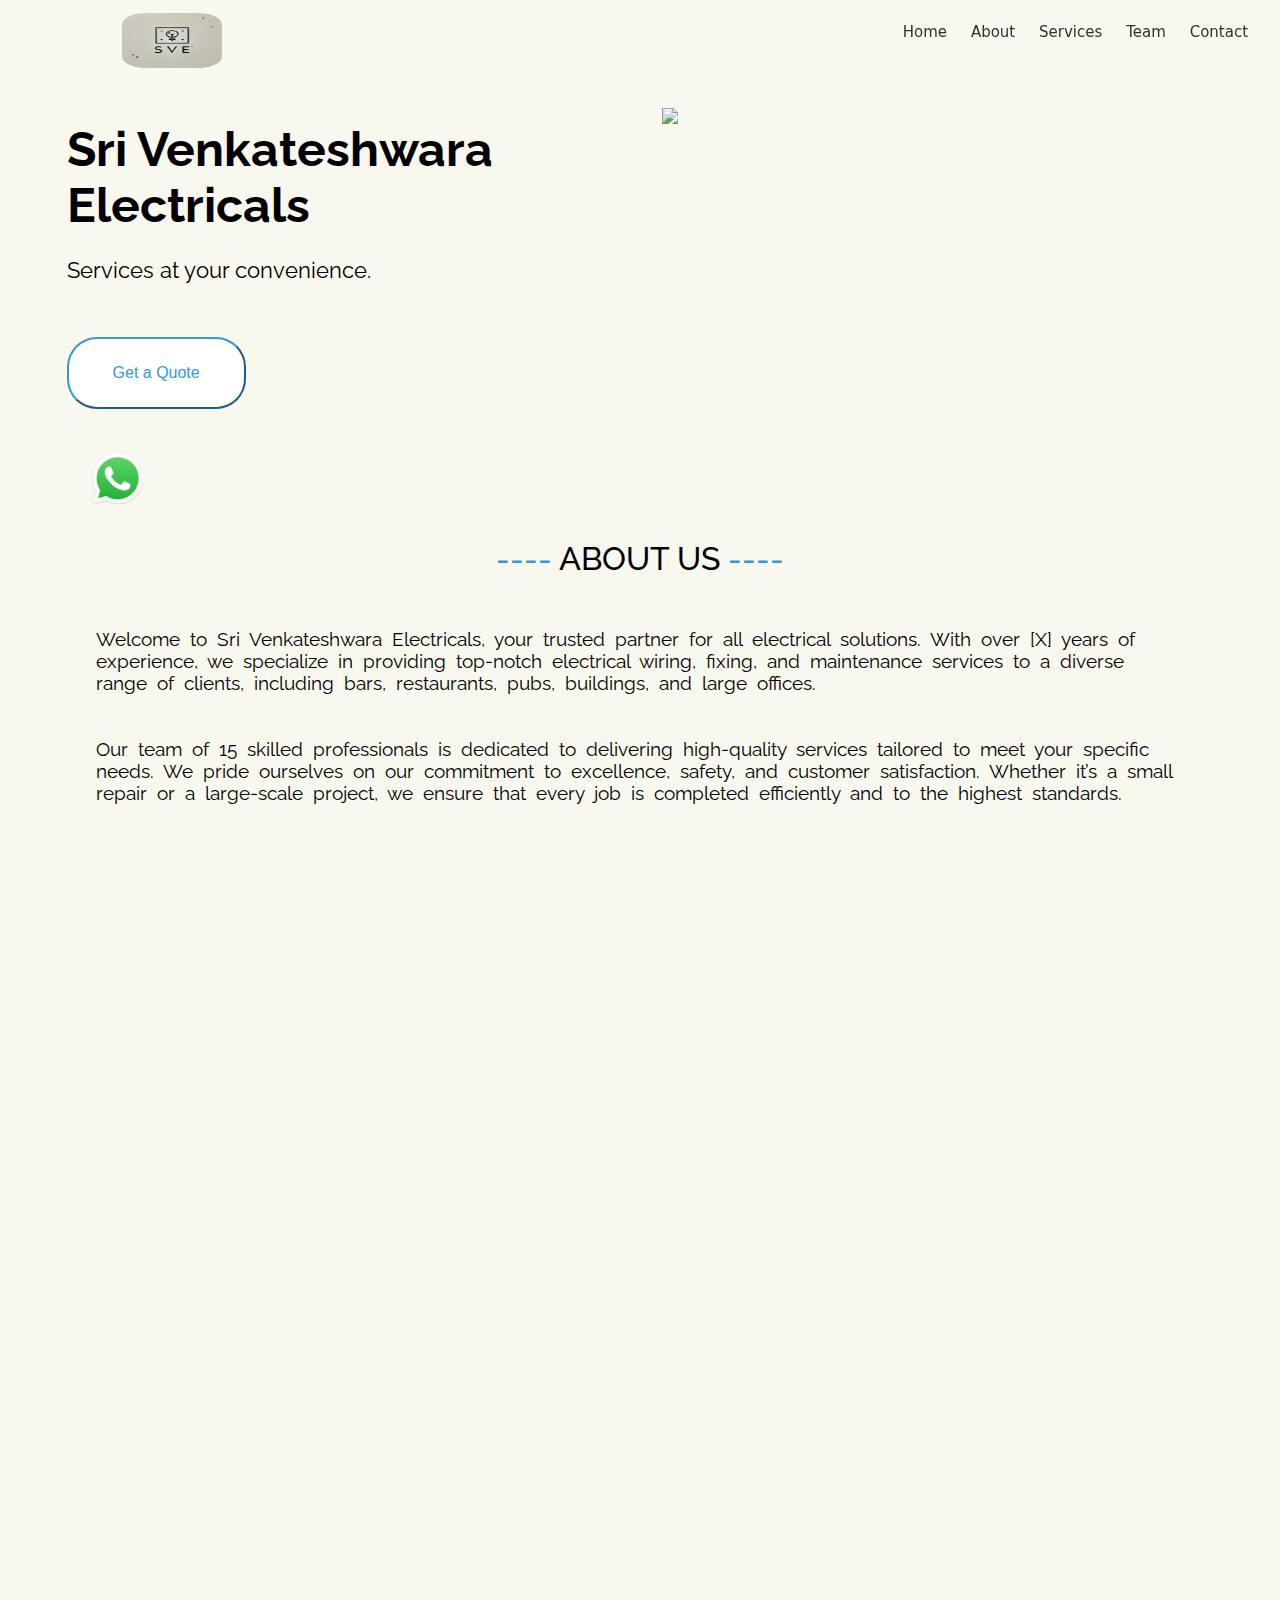
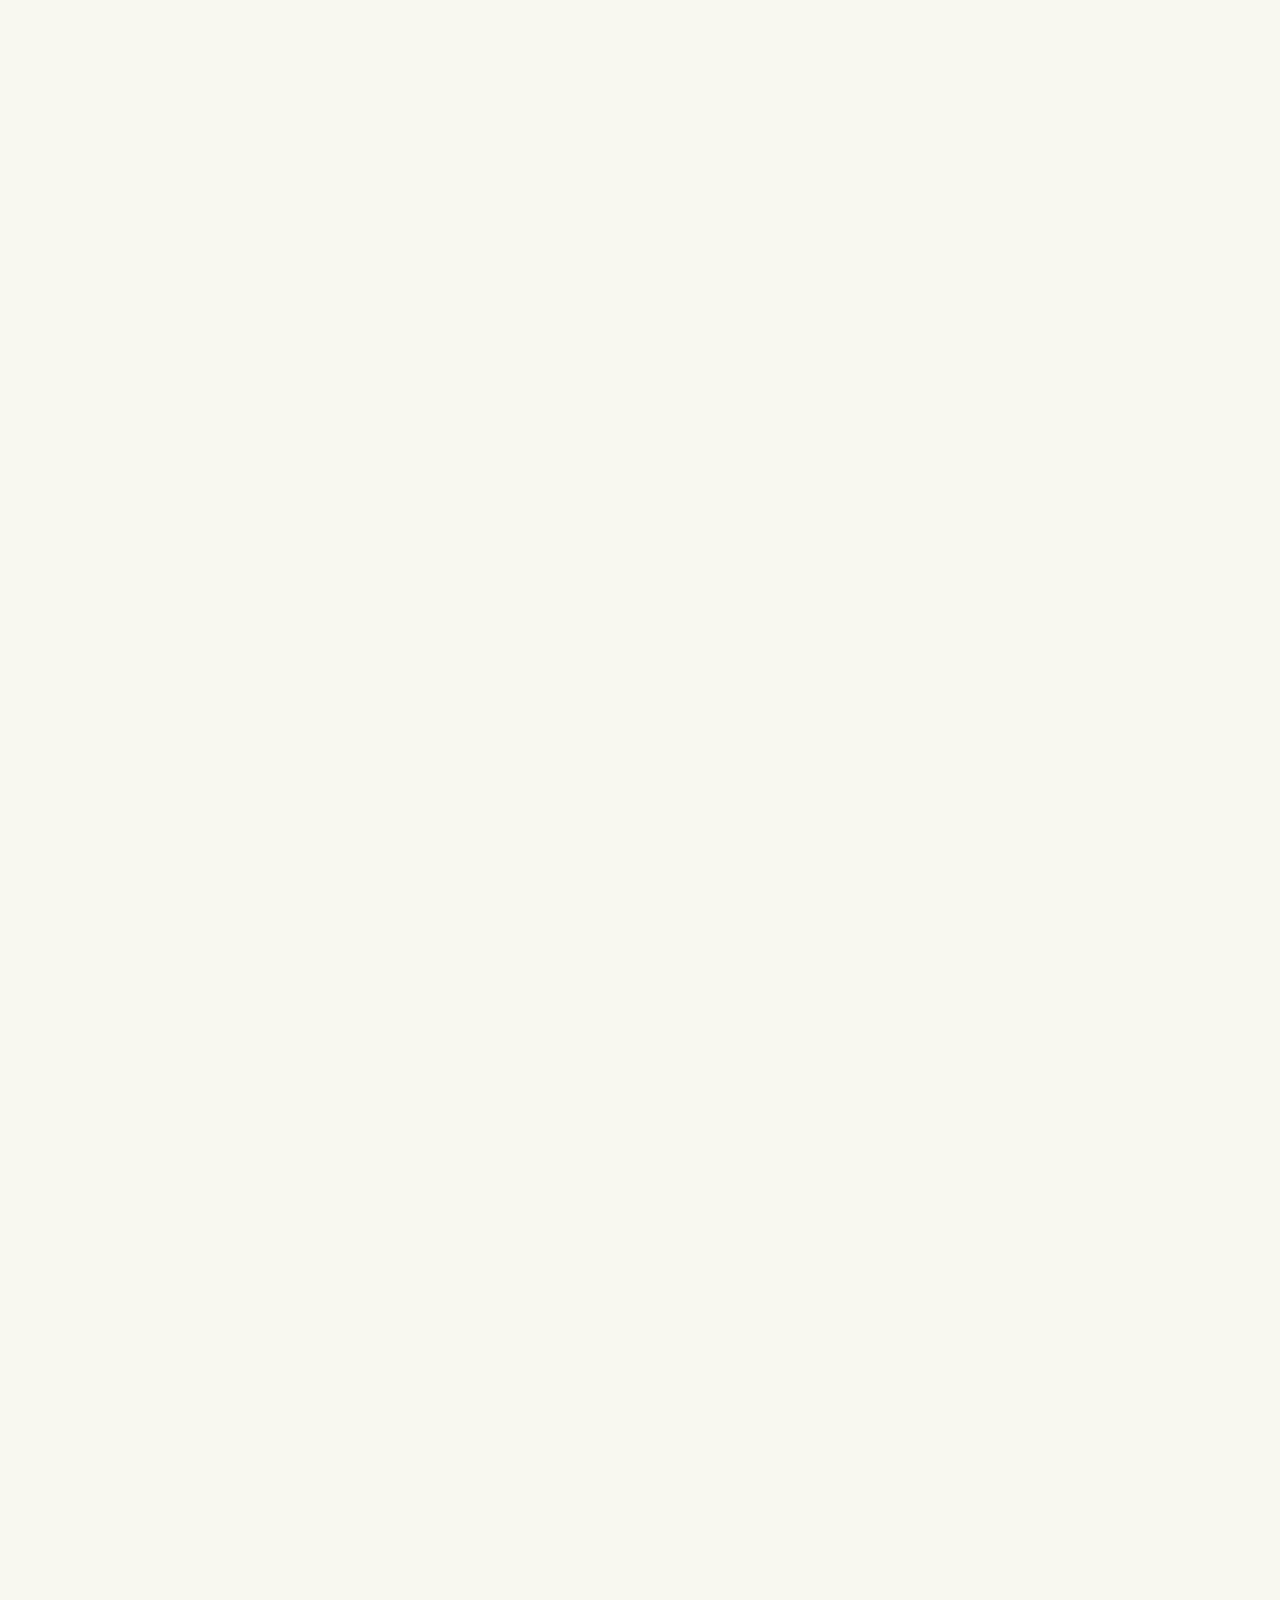
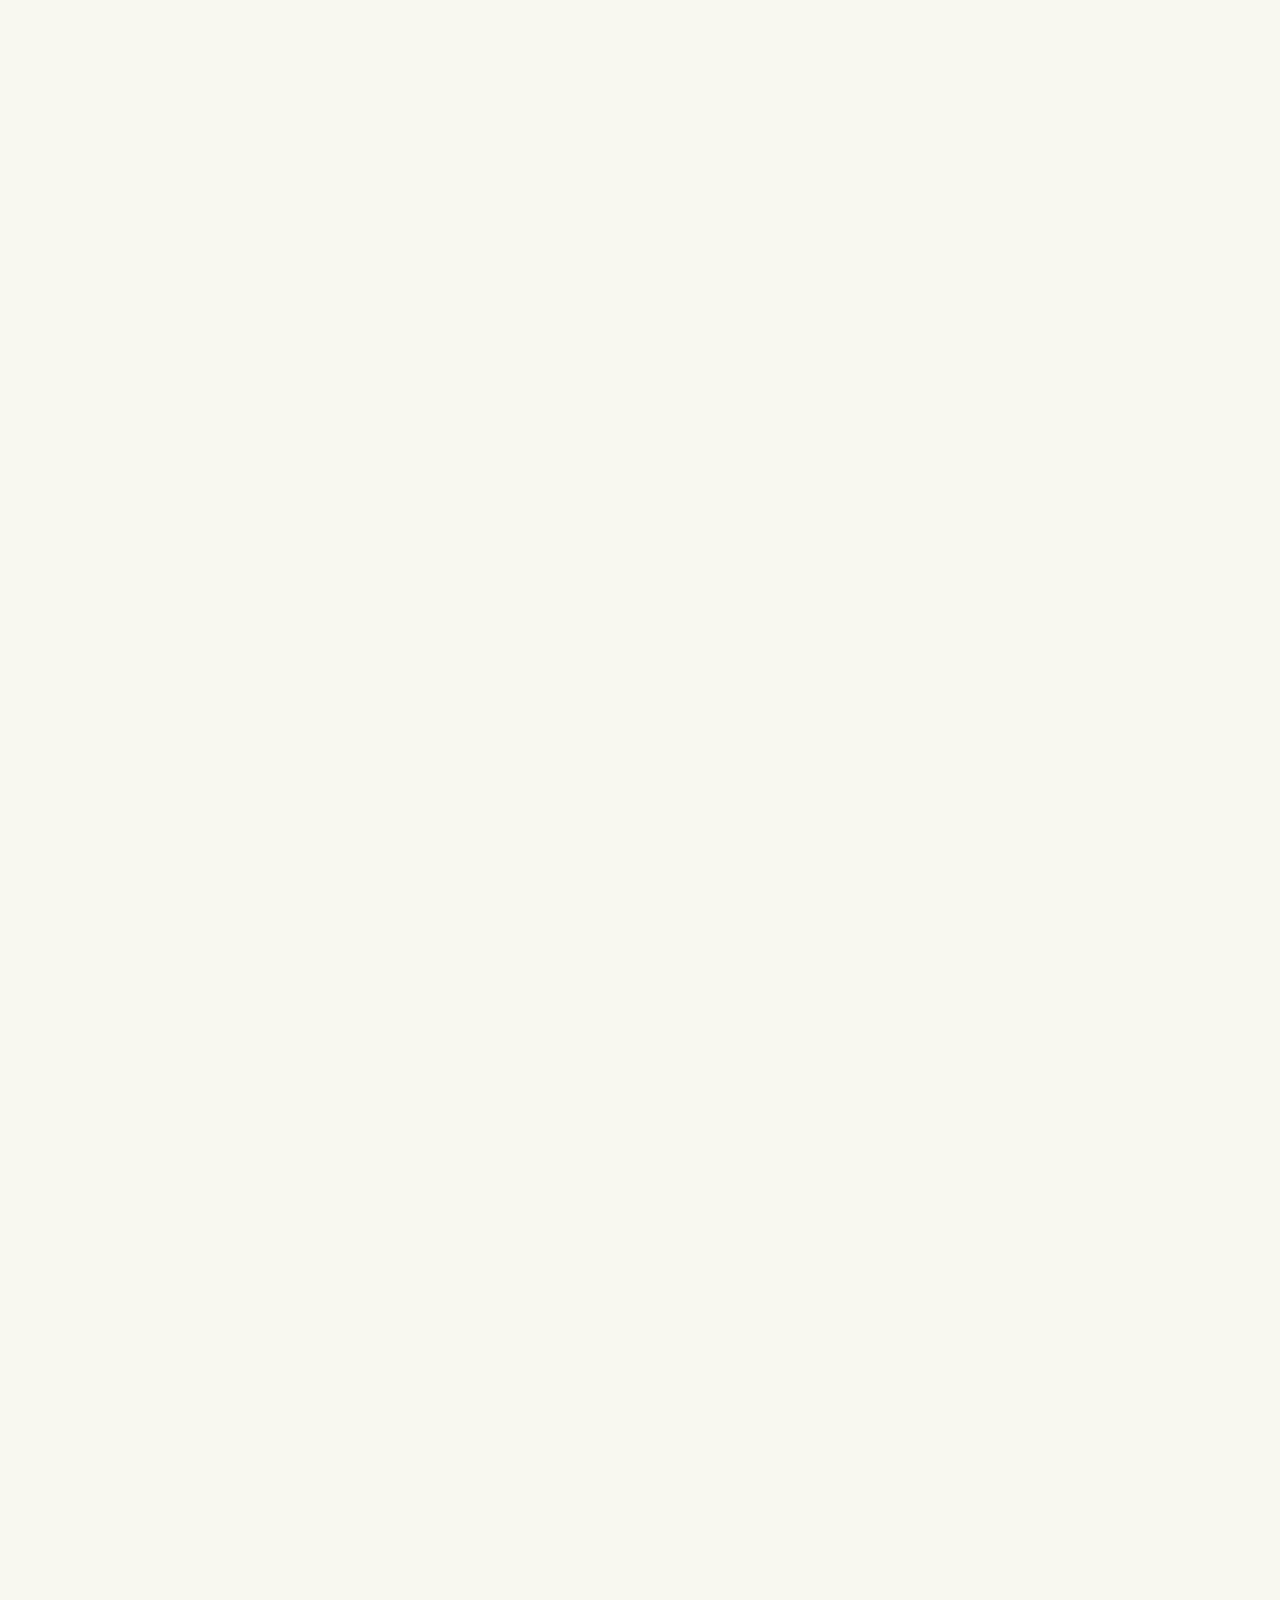
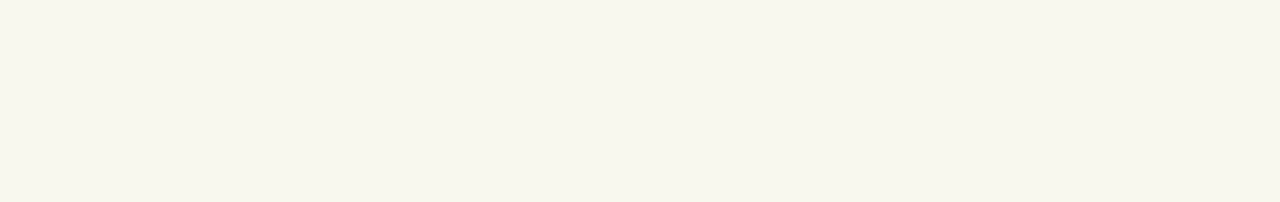
==== commit 673c532b: "reponsiveness" ====
--- a/finhouse.html
+++ b/finhouse.html
@@ -118,7 +118,7 @@
 
             <div class="clients fade-in">
                 <p>
-                    &nbsp&nbsp<span style="color: #3498db"> ----- </span> OUR CLIENTS
+                    &nbsp<span style="color: #3498db"> ----- </span> OUR CLIENTS
                     <span style="color: #3498db"> ----- </span><br>
                 </p>
             </div>
--- a/finhouse.css
+++ b/finhouse.css
@@ -158,16 +158,14 @@
     height: 25%;
     display: flex;
     justify-content: center;
-    align-items: end;
-    font-size: x-large;
-    font-weight: 200;
-    padding-left: 20px;
+    align-items: center;
+    font-size: xx-large;
+    font-weight: 500;
+    padding: 25px;
     font-family: "Raleway";
 }
 
 .clients p {
-    font-size: xx-large;
-    font-weight: 700;
     box-shadow: #303131;
     font-family: "Raleway";
 }
@@ -660,30 +658,57 @@
     transform: translateY(0);
 }
 
-/* for smartphone */
+//* Default styles for desktop and larger screens (no changes needed here) */
+
+/* Styles for tablets (between 600px and 980px) */
+@media screen and (max-width: 980px) {
+    .right_content img {
+        width: 80%; /* Ensure images fit well within the container */
+    }
+
+    .navbar {
+        flex-direction: row; /* Adjust layout for smaller tablets */
+    }
+
+    #next{
+        overflow-x: hidden;
+    }
+
+    .contact_user {
+        display: flex;
+        justify-content: space-evenly;
+        height: 70%;
+    }
+
+    .features_main {
+        height: 50%; /* Adjust height for better fit */
+    }
+
+    .statstat {
+        height: 50%;
+        margin-bottom: 0%; /* Prevent overflow */
+    }
+
+    .services {
+        margin-top: 0%; /* Prevent extra spacing */
+    }
+}
+
+/* Styles for mobile screens (600px and below) */
 @media screen and (max-width: 600px) {
     .navbar {
-        height: 15%;
+        height: auto; /* Adjust for stacked items */
         flex-direction: column;
         justify-content: space-around;
-        display: flex;
-        flex-direction: row;
+    }
+
+    #next {
+        overflow-x: hidden; /* Prevent horizontal overflow */
     }
 
     .navbar_left, .navbar_right {
         width: 100%;
-        height: auto;
-        display: flex;
-        justify-content: space-between;
-    }
-    .navbar_right{
-        display: flex;
-        justify-content: space-around;
-    }
-
-    .navbar_left img {
-        height: 20%;
-        width: 20%;
+        height: auto; /* Allow flexibility */
     }
 
     .navbar_right {
@@ -693,13 +718,18 @@
         padding: 10px 0;
     }
 
+    .navbar_left img {
+        height: 20%; /* Adjust logo size for mobile */
+        width: 20%;
+    }
+
     .navbar_right a {
-        margin-bottom: 10px;
+        margin-bottom: 10px; /* Adjust spacing for mobile */
     }
 
     .body_container {
         flex-direction: column;
-        height: auto;
+        height: auto; /* Allow vertical growth */
     }
 
     .body_left {
@@ -710,11 +740,11 @@
     }
 
     .finhouse {
-        font-size: 32px;
+        font-size: 32px; /* Scale down font size */
     }
 
     .comment {
-        font-size: medium;
+        font-size: medium; /* Ensure readability */
     }
 
     .quote button {
@@ -772,11 +802,7 @@
         width: 100%;
     }
 
-    .statleft p {
-        font-size: medium;
-    }
-
-    .statright p {
+    .statleft p, .statright p {
         font-size: medium;
     }
 
@@ -814,7 +840,8 @@
         height: 40%;
         padding-top: 10px;
     }
-    .info_email{
+
+    .info_email {
         font-size: 14px;
     }
 
@@ -823,12 +850,11 @@
     }
 
     .company {
-        display: flex;
-        display: none;
+        display: none; /* Hide on small screens */
     }
 
     .contact_user {
-        width: 40%;
+        width: 100%;
         height: 60%;
         padding-top: 10px;
     }
@@ -840,44 +866,16 @@
     .footerbruh p {
         flex-direction: column;
         align-items: center;
-        height: 1vh;
+        height: auto;
         padding: 10px;
     }
 
     .footer-left, .footer-right {
+        font-size: 10px;
     }
 
     .popup {
         width: 80%;
-        font-size: 2px;
-    }
-}
-
-@media screen and (max-width: 980px) {
-    .right_content img {
-        width: 80%;
-    }
-    .navbar{
-        display: flex;
-        flex-direction: row;
-    }
-
-    .contact_user {
-        display: flex;
-        justify-content: space-evenly;
-        height: 70%;
-    }
-
-    .features_main {
-        height: 50%;
-    }
-
-    .statstat {
-        height: 50%;
-        margin-bottom: 0%;
-    }
-
-    .services {
-        margin-top: 0%;
-    }
-}
+        font-size: 12px; /* Adjust font size for better fit */
+    }
+}
